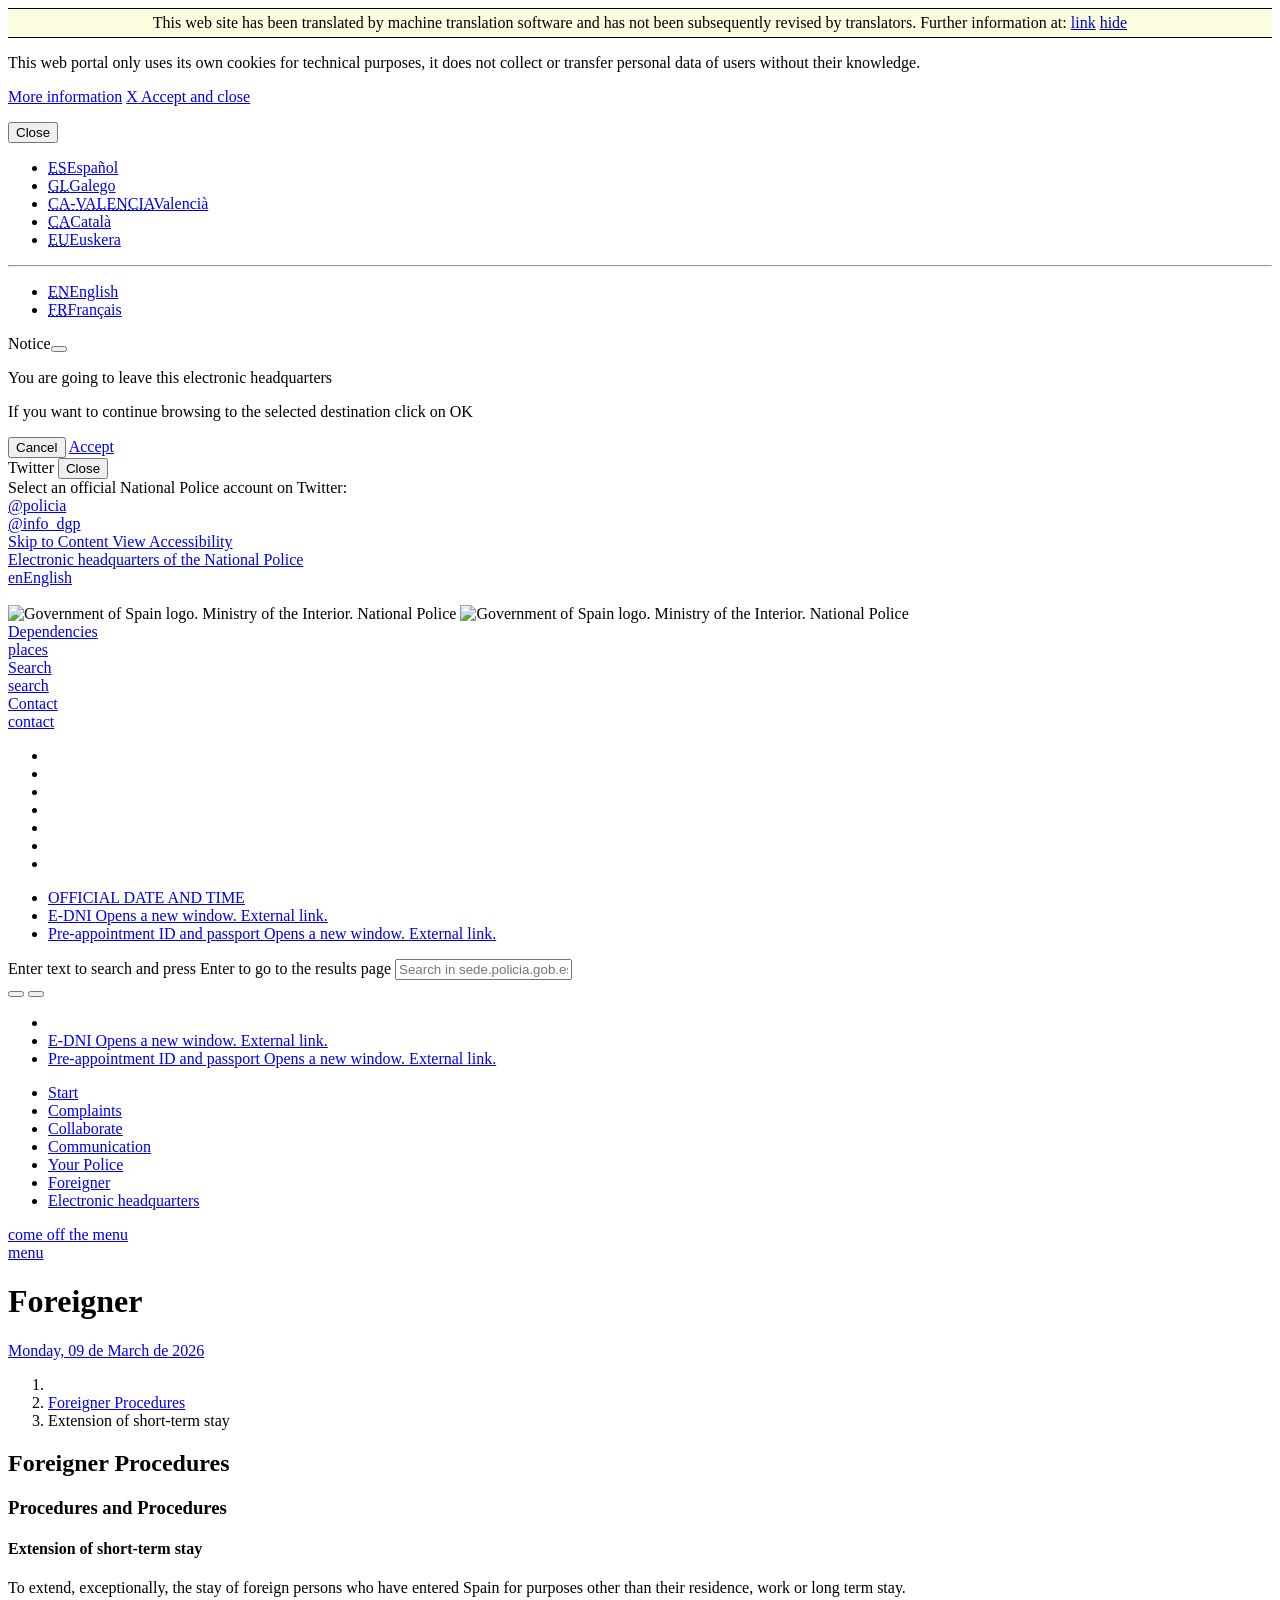
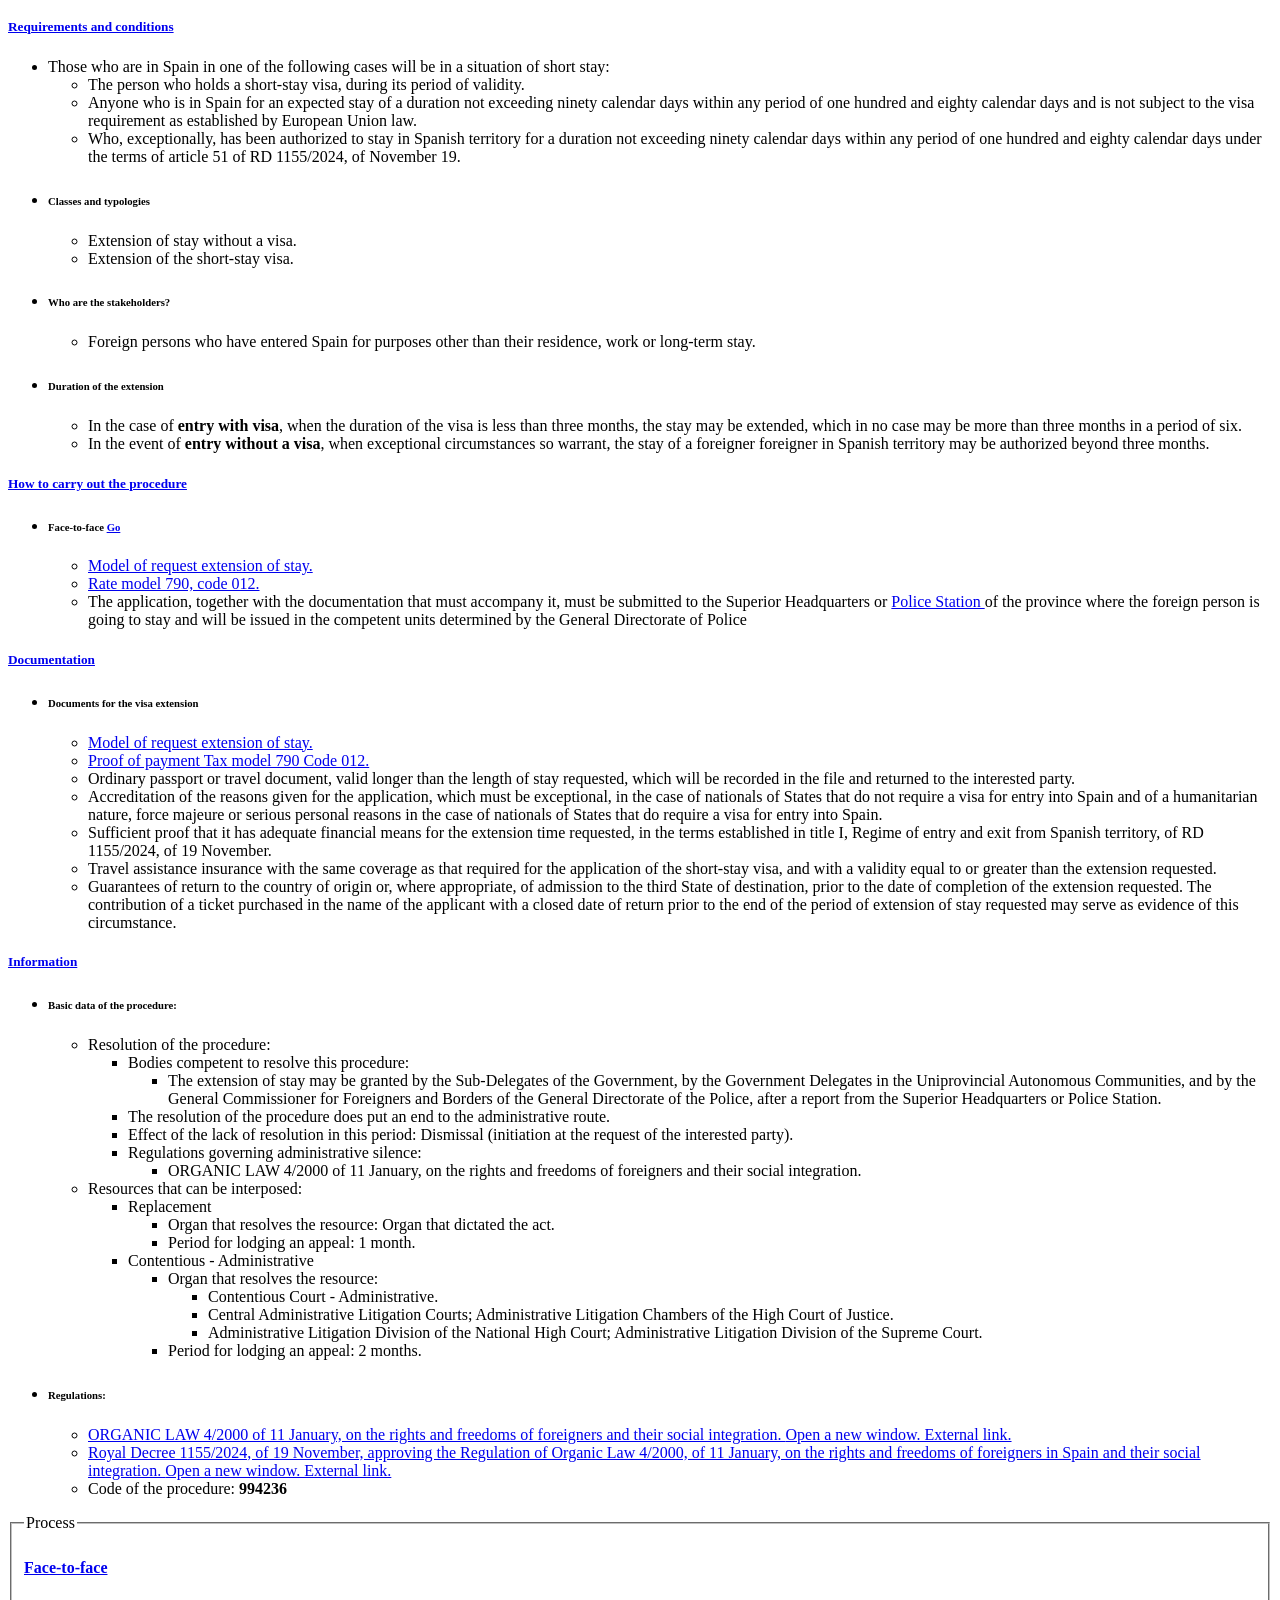
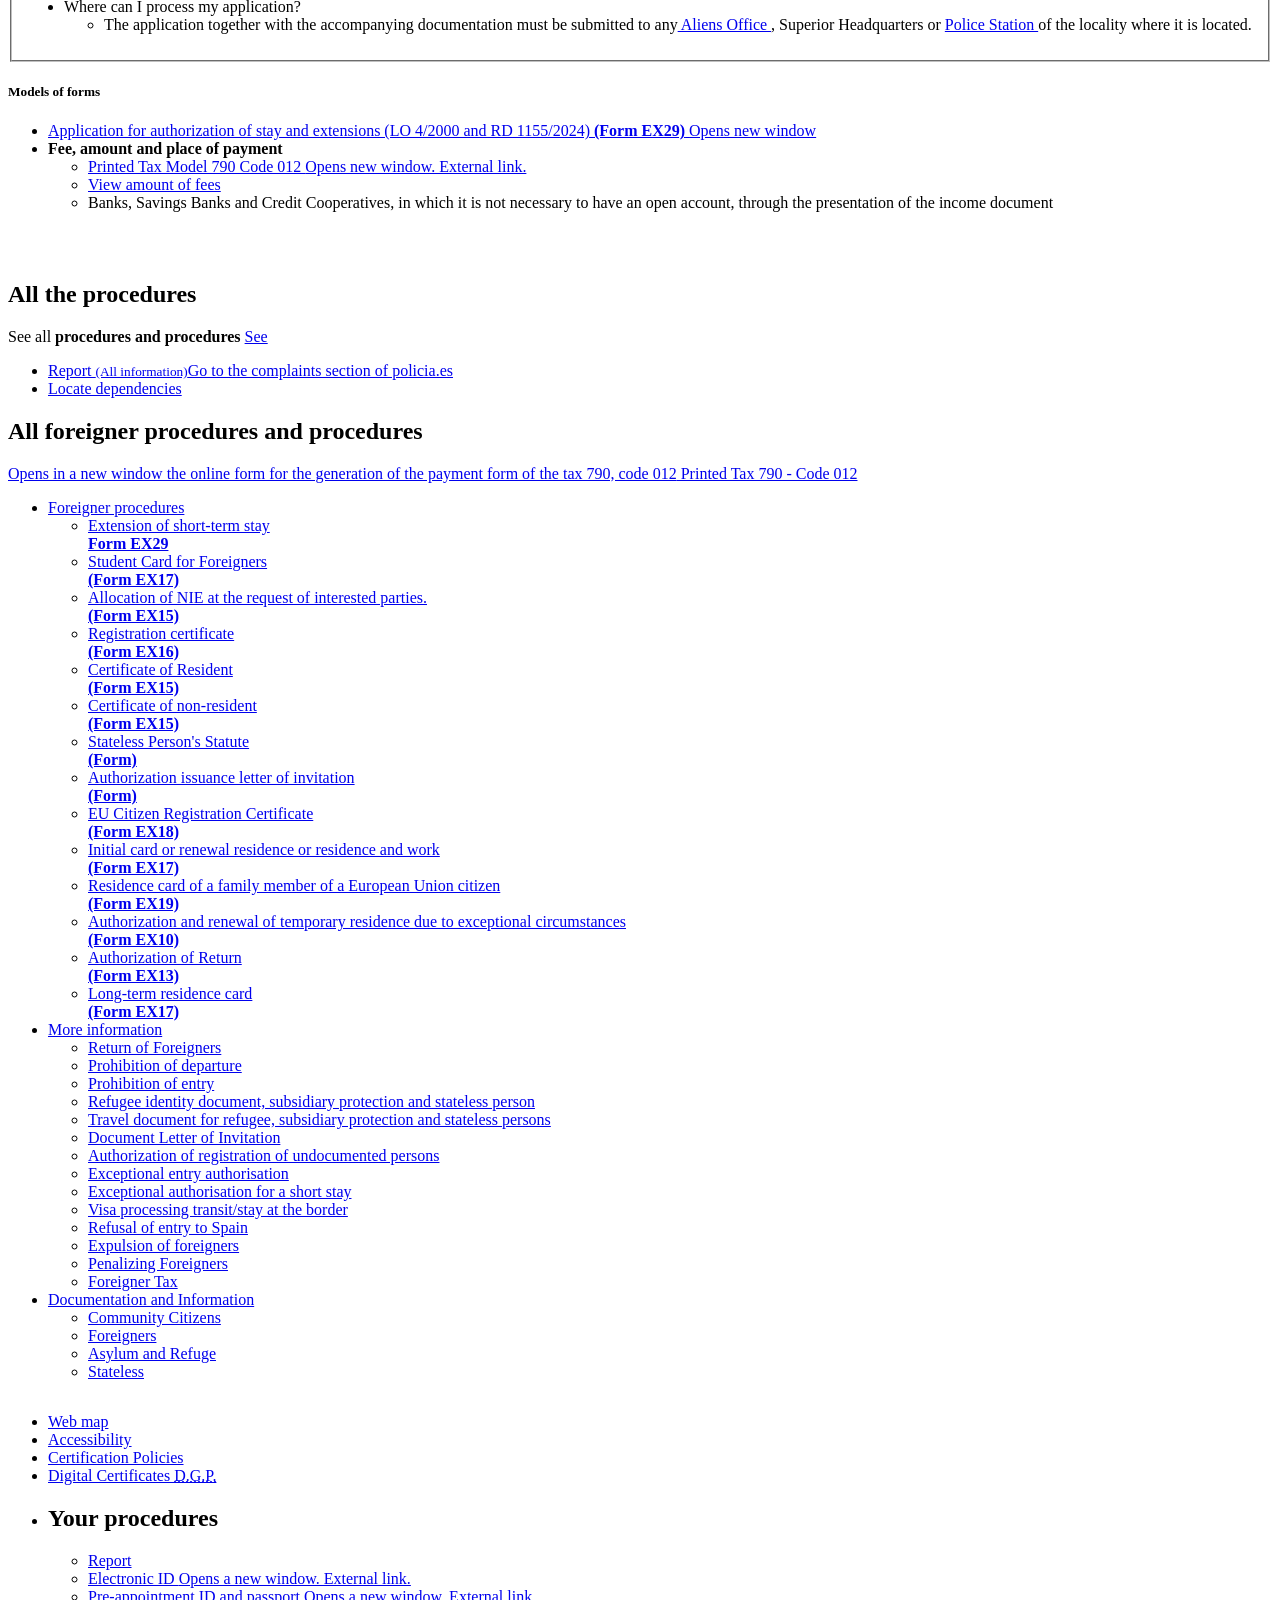
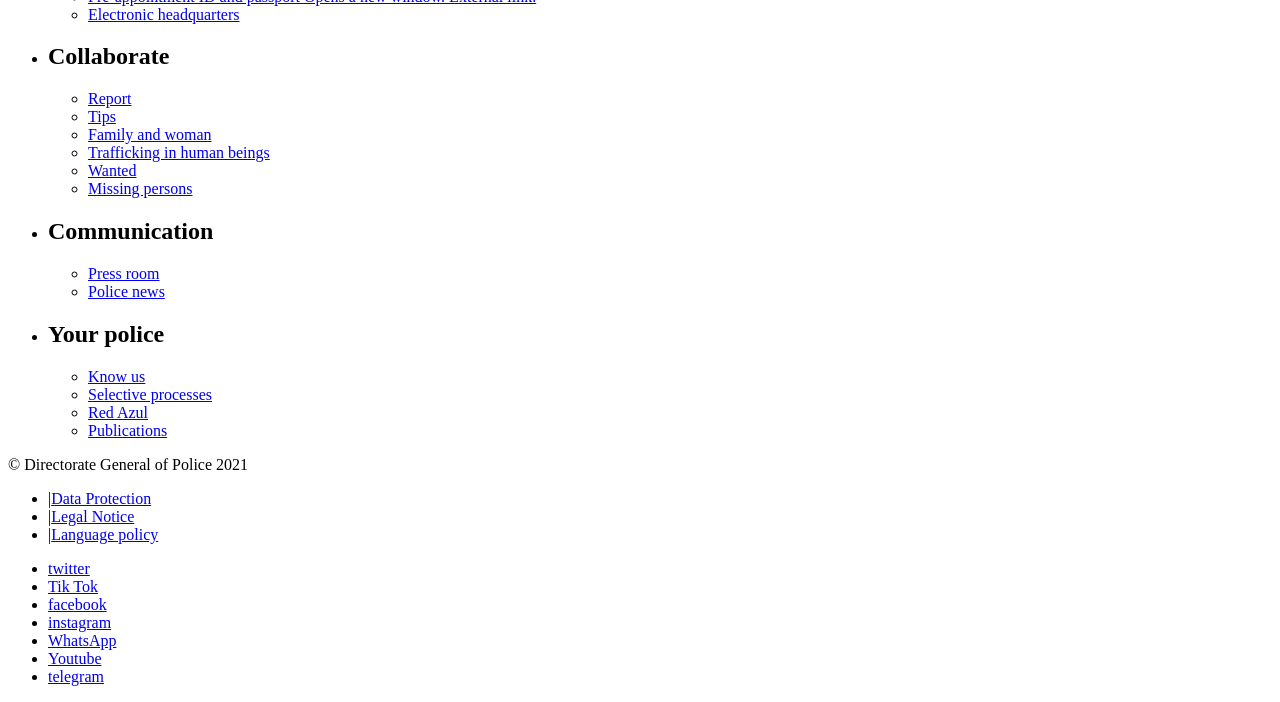
==== sede.html @ c1356175 "sede 101" ====
<html class="no-js" lang="en"><!-- InstanceBegin template="/Templates/plantillaphp.dwt" codeOutsideHTMLIsLocked="false" -->
    <head>
        <meta charset="utf-8">
        <meta http-equiv="x-ua-compatible" content="ie=edge">
		<meta name="Description" content="OFFICIAL WEBSITE OF THE GENERAL DIRECTORATE OF THE POLICE -SPAIN- SPAIN-">
		<meta name="Keywords" content="Police Page,Policia,Civil Guard, Security Corps,Forces and Security Corps">
        <meta name="viewport" content="width=device-width, initial-scale=1">
<!-- InstanceBeginEditable name="TITULOPAGINA" -->
<title>Foreigner - Extension of short-term stay - National Police Headquarters</title>
<!-- InstanceEndEditable -->
		<link rel="apple-touch-icon" sizes="180x180" href="../apple-touch-icon.png">
		<link rel="icon" type="image/png" sizes="32x32" href="../favicon-32x32.png">
		<link rel="icon" type="image/png" sizes="16x16" href="../favicon-16x16.png">
		<link rel="manifest" href="../site.webmanifest">
		<meta name="msapplication-TileColor" content="#da532c">
		<meta name="theme-color" content="#ffffff">		
      <script src="../js/all.min.js" data-auto-replace-svg="nest"></script>
		<link rel="stylesheet" href="../css/vendor/estilopolicia.css">
		<link rel="stylesheet" href="../css/vendor/bootstrap-grid.min.css"> 
        <link rel="stylesheet" href="../css/main.css">
<!-- InstanceBeginEditable name="CSS" -->
        
       <!-- InstanceEndEditable -->
    <script src="../js/vendor/modernizr.min.js"></script>
 

    </head>      
       <body><div id="trans_disclaimer" style="background-color: rgb(252, 253, 222); width: 100%; border-top-style: solid; border-top-width: 1px; border-top-color: rgb(0, 0, 0); border-bottom-style: solid; border-bottom-width: 1px; border-bottom-color: rgb(0, 0, 0); text-align: center; padding: 5px 0px;">This web site has been translated by machine translation software and has not been subsequently revised by translators. Further information at: <a target="_blank" title="e-Government Portal" aria-label="Go to e-Government Portal. Opens in new window" href="http://administracionelectronica.gob.es/PAe/platadisclaimerenglish">link</a> <a href="javascript:void(0);" title="Hide disclaimer" aria-label="Hide disclaimer" style="cursor:pointer;color: #00a;" onclick="this.parentNode.style.display = 'none';">hide</a></div>
               <!--[if lte IE 9]>
            <p class="browserupgrade">You are using an <strong>outdated</strong> browser. Please <a href="https://browsehappy.com/">upgrade your browser</a> to improve your experience and security.</p>
        <![endif]-->

        <!-- Add your site or application content here -->
				<!--ventana modal cookies-->
		<div class="modal fade" id="cookieModal" tabindex="-1" role="dialog" aria-label="Cookie Policy" aria-hidden="true">
		  <div class="modal-dialog" role="document">
			<div class="modal-content">
			  <div class="modal-body mb-3 mt-5">
				   <div class="container">
				  <div class="row justify-content-center">
					  <div class="col-lg-8">
						<p class="display-6">This web portal only uses its own cookies for technical purposes, it does not collect or transfer personal data of users without their knowledge.</p>
					  </div>
					  <div class="col-lg-4">
						<p class="display-6"><a href="politicaCookies.php" class="btn btn-secondary btn-sm mt-1">More information</a> <a href="#" id="aceptaCookies" class="btn btn-warning btn-sm text-dark mt-1"><span aria-hidden="true" focusable="none">X</span> Accept and close </a></p>
					  </div>
				  </div>
				  </div>
			  </div>
			</div>
		  </div>
		</div>
		        <!--ventana modal selector de idiomas-->

<div class="modal fade" id="lenguaje-modal" tabindex="-1" role="dialog" aria-label="language selection" aria-hidden="true">
          <div class="modal-dialog" role="document">
            <div class="modal-content text-white shadow-lg">
              <div class="modal-header"><button type="button" class="close" data-dismiss="modal" aria-label="Close"> <span class="mr-1 align-text-top">Close</span><i class="fas fa-times fa-2x" data-fa-transform="down-1" aria-hidden="true"></i> </button></div>
              <div class="modal-body">
			  <apertium-notrans>
                <ul class="rtl_func list-unstyled" aria-label="lenguas cooficiales">
					<li class="p-1"><a href="/portalCiudadano/_es/tramites_extranjeria_tramite_prorrogaestancia_cortaduracion.php" hreflang="es" xml:lang="es" lang="es" class="lenguajeLabel" title="Español"><abbr title="Español">ES</abbr>Español </a></li>
					<li class="p-1"><a href="/portalCiudadano/_gl/tramites_extranjeria_tramite_prorrogaestancia_cortaduracion.php" hreflang="gl" xml:lang="gl" lang="gl" class="lenguajeLabel" title="Galego"><abbr title="Galego">GL</abbr>Galego </a></li>
					<li class="p-1"><a href="/portalCiudadano/_ca-valencia/tramites_extranjeria_tramite_prorrogaestancia_cortaduracion.php" hreflang="ca-valencia" xml:lang="ca-valencia" lang="ca-valencia" class="lenguajeLabel" title="Valencià"><abbr title="Valencià">CA-VALENCIA</abbr>Valencià </a></li> 
					<li class="p-1"><a href="/portalCiudadano/_ca/tramites_extranjeria_tramite_prorrogaestancia_cortaduracion.php" hreflang="ca" xml:lang="ca" lang="ca" class="lenguajeLabel" title="Català"><abbr title="Catalan">CA</abbr>Català </a></li>
					<li class="p-1"><a href="/portalCiudadano/_eu/tramites_extranjeria_tramite_prorrogaestancia_cortaduracion.php" hreflang="eu" xml:lang="eu" lang="eu" class="lenguajeLabel" title="Euskera"><abbr title="Euskera">EU</abbr>Euskera </a></li>
							
                </ul>
				<hr class="border-top border-light">
				<ul class="list-unstyled idiomasExtranjeros" aria-label="lenguas extranjeras">
					<li class="p-1"><a href="/portalCiudadano/_en/tramites_extranjeria_tramite_prorrogaestancia_cortaduracion.php" hreflang="en" xml:lang="en" lang="en" class="lenguajeLabel" title="English"><abbr title="English">EN</abbr>English </a></li>
					<li class="p-1"><a href="/portalCiudadano/_fr/tramites_extranjeria_tramite_prorrogaestancia_cortaduracion.php" hreflang="fr" xml:lang="fr" lang="fr" class="lenguajeLabel" title="Français"><abbr title="Français">FR</abbr>Français </a></li>
				</ul>
              </apertium-notrans>
			  </div>
            </div>
          </div>
        </div>	
        <!-- fin ventana modal-->    
		<!-- ventana modal aviso navegar fuera de la sede--> 
<div class="modal fade" id="salirsede-modal" tabindex="-1" role="dialog" aria-label="Notice of external navigation from the electronic headquarters" aria-hidden="true">

		  <div class="modal-dialog" role="alert">
			<div class="modal-content">
			<div class="modal-header display-4">Notice<button type="button" class="close" data-dismiss="modal" aria-label="Close"> <i class="fas fa-times fa" data-fa-transform="down-1" aria-hidden="true"></i> </button></div>
			  <div class="modal-body mb-3 mt-1">
				  <div class="container">
				  <div class="row justify-content-center">
					  <div class="col-12">
						<p class="display-5 text-center">You are going to leave this electronic headquarters</p>
						<p class="display-6 text-center">If you want to continue browsing to the selected destination click on OK</p>
					  </div>
					 
				  </div>
				  </div>
			  </div>
			<div class="modal-footer"><button type="button" class="btn btn-outline-light rounded text-dark" data-dismiss="modal" aria-label="Close">Cancel</button> <a id="linkext" href="#" class="btn btn-outline-light rounded text-dark" target="_self" aria-label="Continue to the link" title="Continue to the link">Accept</a></div>
			</div>
			
		  </div>
		</div>
		<!-- fin ventana modal aviso navegar fuera de la sede--> 
	<!-- MODAL TWITTER-->

<div class="modal fade twitter-modal" id="twitter-modal" tabindex="-1" role="dialog" aria-label="Twitter account selection" aria-hidden="true">
	<div class="modal-dialog" role="document">
		<div class="modal-content text-secondary shadow-lg">
			<div class="modal-header display-4">Twitter <button type="button" class="close btn-link" data-dismiss="modal" aria-label="Close"> <span class="mr-1 align-text-top">Close </span><i class="fas fa-times fa-2x" data-fa-transform="down-1" aria-hidden="true"></i> </button></div>
			<div class="modal-body">
				<div class="row my-3">
					<div class="col-12"><span>Select an official National Police account on Twitter:</span></div>
				</div>
				<div class="row mt-3 d-flex justify-content-around">
					<div class="mt-2"><a href="https://twitter.com/policia" target="_blank" class="btn btn-primary border-white" data-toggle="tooltip" data-placement="bottom" title="New window. Go to the @policia account" data-dismiss="modal"> <i class="fab fa-x-twitter fa-3x"></i><div class="text-white d-flex">@policia</div></a></div>
					<div class="mt-2"><a href="https://twitter.com/info_dgp" target="_blank" class="btn btn-primary border-white" data-toggle="tooltip" data-placement="bottom" title="New window. Go to the @info_dgp account" data-dismiss="modal"> <i class="fab fa-x-twitter fa-3x" focusable="false"></i><div class="text-white d-flex">@info_dgp</div></a></div>
				</div>				
	  		</div>
		</div>
	</div>
</div>	<div id="outer-wrap">
<div id="inner-wrap">
<!-- InstanceBeginEditable name="ALERTAS" --> 

<!-- InstanceEndEditable --><!-- InstanceBeginEditable name="CABECERA" -->
<header id="top" role="banner">
   	<div class="bg-white text-center"><a href="#main" class="sr-only sr-only-focusable bg-white"> Skip to Content <i class="far fa-arrow-alt-circle-down" focusable="false"></i> </a> <a href="accesibilidad.php" class="sr-only sr-only-focusable bg-white"> View Accessibility <i class="far fa-arrow-alt-circle-right" focusable="false"></i> </a></div>

<div class="container-fluid bg-info px-sm-0">
<div class="block bg-info p-0 px-sm-4">
	<div class="row d-flex justify-content-between">
		<div class="col-7 col-sm-6 pr-0"><a href="index.php" class="text-white text-nowrap text-header">Electronic headquarters of the National Police</a></div>
		<div class="col-5 col-md-6 pl-0 pr-1 px-md-0">
		<div class="d-flex flex-nowrap justify-content-end">
		<apertium-notrans>
			<div class="order-12 order-md-1 ml-2 ml-md-0 mr-0 mr-md-2" id="id-lenguaje">
				<a href="#" class="text-white" data-toggle="modal" data-target="#lenguaje-modal"><span class="selected-lenguaje">en</span>English</a>
			</div>
		</apertium-notrans>
			<div class="order-1 order-md-12"><img src="../img/_logo_placa_pq.jpg" class="logopqHeader img-fluid d-none d-md-block float-right" alt=""> <img src="../img/_logo_placa_pqMovil_sinTexto.png" class="logopqHeader img-fluid d-block d-md-none float-right" alt=""></div>
		</div>
		</div>
	</div>
</div>	
</div>


<div id="topBlock" class="block">
	<div class="row no-gutters d-flex justify-content-between">
	<div class="col-7 col-sm-5 col-lg-4 align-self-center align-self-sm-start bg-transparent text-white"><img id="img-block-title" class="d-none d-md-block" alt="Government of Spain logo. Ministry of the Interior. National Police" src="../img/_logo.png" title="logo" media-simple="true"> <img class="d-block d-md-none logoMovil" alt="Government of Spain logo. Ministry of the Interior. National Police" src="../img/_logo_movil.png" title="logo" media-simple="true"></div>
	<div class="col-5 col-sm-7 col-lg-8">
		<div class="d-flex justify-content-end">
		<div id="localizadorHead" class="pr-lg-5 mt-md-2">
		<div class="float-left"><a id="dependenciasCabecera" href="dependencias_localizador.php" class="btn btn-info btn-sm d-flex float-left border-right px-2" data-toggle="tooltip" title="dependency locator" aria-label="dependency locator"><div class="d-block text-center"><i class="fas fa-map-marked-alt fa-xs" focusable="false"></i><span class="ocultaMovil pt-1 ml-2 display-8 text-uppercase">Dependencies</span><div class="ocultaPantalla"><span class="d-block"> <span class="display-8 d-block">places</span> </span></div>
		</div></a> <a id="searchAll" href="#" class="btn btn-info btn-sm d-flex float-left border-right" aria-expanded="false" data-toggle="tooltip" title="Search in sede.policia.gob.es" aria-label="Click to search in sede.policia.gob.es"><div class="d-block text-center"><i class="fas fa-search fa-xs" focusable="false"></i><span class="ocultaMovil pt-1 ml-2 display-8 text-uppercase">Search</span><div class="ocultaPantalla"><span class="d-block"> <span class="display-8 d-block">search</span> </span></div>
		</div></a> <a id="ContactarCabecera" href="https://www.policia.es/_es/colabora_informar.php" class="btn btn-danger btn-sm d-flex" data-toggle="tooltip" title="Contact and inform your police" aria-label="Contact and inform your police"><div class="d-block text-center"><i class="far fa-comment-alt fa-xs" focusable="false"></i><span class="ocultaMovil pt-1 ml-2 display-8 text-uppercase">Contact</span><div class="ocultaPantalla"><span class="d-block"> <span class="display-8 d-block">contact</span> </span></div>
		</div></a></div>
		</div>
		<div id="socialHeaderaa" class="d-none d-lg-block">
			<ul class="nav" aria-label="Social networks">
								<li class="nav-item"><a href="#" class="display-5 ico_tw1" data-toggle="modal" data-target="#twitter-modal" data-placement="bottom" title="Tap to select Twitter account"> <i class="socialHeader socialHeaderCabecera fab fa-x-twitter" data-fa-transform="shrink-4" data-fa-mask="fas fa-circle" focusable="false"></i> </a></li>
								<li class="nav-item"><a href="https://www.tiktok.com/@policia" class="display-5" aria-label="Go to tik tok in new window" data-toggle="tooltip" data-placement="bottom" target="_blank" title="New window. Go to tik tok"> <i class="socialHeader socialHeaderCabecera fab fa-tiktok" data-fa-transform="shrink-4" data-fa-mask="fas fa-circle" focusable="false"></i> </a></li>
								<li class="nav-item"><a href="https://www.facebook.com/PoliciaNacional/" target="_blank" class="display-5" aria-label="Go to facebook in a new window" data-toggle="tooltip" data-placement="bottom" title="New window. Go to facebook"> <i class="socialHeader socialHeaderCabecera fab fa-facebook-f" data-fa-transform="shrink-3.5 down-1.6 right-1.25" data-fa-mask="fas fa-circle" focusable="false"></i> </a></li>
								<li class="nav-item"><a href="https://www.instagram.com/policianacional/?hl=es" class="display-5" aria-label="Go to instagram in new window" data-toggle="tooltip" data-placement="bottom" target="_blank" title="New window. Go to instagram"> <i class="socialHeader socialHeaderCabecera fab fa-instagram" data-fa-transform="shrink-4" data-fa-mask="fas fa-circle" focusable="false"></i> </a></li>
								
								<li class="nav-item"><a href="https://whatsapp.com/channel/0029VaDOvrN0wak2DtJeIe3C" class="display-5" aria-label="Go to whatsapp channel in new window" data-toggle="tooltip" data-placement="bottom" target="_blank" title="New window. Go to whatsapp channel"> <i class="socialHeader socialHeaderCabecera fab fa-whatsapp" data-fa-transform="shrink-4" data-fa-mask="fas fa-circle" focusable="false"></i> </a></li>
								<li class="nav-item"><a href="https://www.youtube.com/user/Policia" class="display-5" aria-label="Go to youtube in new window" data-toggle="tooltip" data-placement="bottom" target="_blank" title="New window. Go to youtube"> <i class="socialHeader socialHeaderCabecera fab fa-youtube" data-fa-transform="shrink-4" data-fa-mask="fas fa-circle" focusable="false"></i> </a></li>
								<li class="nav-item"><a href="https://telegram.im/@policianacional" class="display-5" aria-label="Go to telegram in a new window" data-toggle="tooltip" data-placement="bottom" target="_blank" title="New window. Go to telegram"> <i class="fab fa-telegram socialHeader" focusable="false"></i> </a></li>
								
							</ul>
</div>
			
	</div>
	<div class="text-right float-right text-uppercase display-8 d-none d-sm-block mt-3">
<ul class="nav">
				<li class="nav-item"><a href="calendario_fecha_y_hora_oficial.php" class="text-light mx-1" title="Check the official date and time of the electronic headquarters." target="_self" aria-label="Check the official date and time of the electronic headquarters">OFFICIAL DATE AND TIME<span class="fas fa-clock" focusable="false"></span></a></li>
				<li class="nav-item"><a href="https://www.dnielectronico.es/PortalDNIe/" class="text-light px-1 border-left" title="Open a new window. External link." target="_blank" id="iaDniE">E-DNI <i class="fas fa-external-link-alt"></i><span class="sr-only">Opens a new window. External link.</span></a></li>
				<li class="nav-item"><a href="https://www.citapreviadnie.es" class="text-light px-1 border-left" title="Open a new window. External link." target="_blank">Pre-appointment ID and passport <i class="fas fa-external-link-alt"></i><span class="sr-only">Opens a new window. External link.</span></a></li>
		</ul>
	</div>
			
			
			
			
	</div>
	</div>	
	</div>
    <div id="searchbar" focusable="false">
      <form role="search" class="form-wrapper" method="post" action="busqueda_gral.php" id="id-form-wapper">
        <div class="input-wrapper"><label for="txtbusqueda" class="hideAccesible bg-dark text-white">Enter text to search and press Enter to go to the results page</label> <input type="text" name="txtbusqueda" id="txtbusqueda" placeholder="Search in sede.policia.gob.es" title="Enter text to search and press Enter to go to the results page"><div id="botones" class="pr-3"><button type="submit" id="buttonSearchAllXX" class="btn btn-lg btn-dark bg-white text-dark px-2 px-md-4" aria-label="press to search" aria-expanded="false" data-toggle="tooltip" title="press to search"><i class="fas fa-search fa-lg" focusable="false"></i></button> <button type="button" id="buttonCloseSearchAllXX" class="btn btn-lg btn-dark bg-white text-dark px-2 px-md-4 border-left" aria-label="close" aria-expanded="false" data-toggle="tooltip" title="Close Finder"><i class="fas fa-times fa-2x"></i></button></div>	
        </div>
      </form>
    </div>
<div class="block d-sm-none pt-2">

		<div class="text-right text-uppercase display-8 d-flex justify-content-end flex-wrap">
<ul class="nav">
				<li class="nav-item"><a href="calendario_fecha_y_hora_oficial.php" class="text-light mx-1" title="Check the official date and time of the electronic headquarters." target="_self" aria-label="Check the official date and time of the electronic headquarters"><span class="fas fa-clock" focusable="false"></span></a></li>
				<li class="nav-item"><a href="https://www.dnielectronico.es/PortalDNIe/" class="text-light px-1 border-left" title="Open a new window. External link." target="_blank">E-DNI <i class="fas fa-external-link-alt"></i><span class="sr-only">Opens a new window. External link.</span></a></li>
				<li class="nav-item"><a href="https://www.citapreviadnie.es" class="text-light px-1 border-left" title="Open a new window. External link." target="_blank">Pre-appointment ID and passport <i class="fas fa-external-link-alt"></i><span class="sr-only">Opens a new window. External link.</span></a></li>
		</ul>
		</div>
	</div>
     </header>
   <nav id="nav" role="navigation">
        <div class="block">
<ul class="navbar-nav" id="MenuNavPrincipal">
<li class="nav-item"><a class="nav-link pl-0" href="https://www.policia.es/_es/index.php">Start</a></li>
<li class="nav-item"><a class="nav-link pl-0" href="https://www.policia.es/_es/denuncias.php">Complaints</a></li>
<li class="nav-item"><a class="nav-link" href="https://www.policia.es/_es/colabora_portada.php">Collaborate</a></li>
<li class="nav-item"><a class="nav-link" href="https://www.policia.es/_es/comunicacion_portada.php">Communication</a></li>
<li class="nav-item"><a class="nav-link" href="https://www.policia.es/_es/tupolicia_portada.php">Your Police</a></li>
<li class="nav-item"><a class="nav-link" href="https://www.policia.es/_es/extranjeria_portada.php">Foreigner</a></li>
<li class="nav-item is-active"><a class="nav-link pr-0" href="index.php">Electronic headquarters</a></li>
		</ul><a class="close-btn text-white" id="nav-close-btn" href="#top">come off the menu</a></div>
    </nav>
     <div id="sectionSubmenu"> 
    <div id="submenuTopoGrande" class="container-fluid">
  <div class="row justify-content-md-between">
    <div class="col col-12 col-lg-3 order-lg-first"><a class="nav-btn text-white float-right mr-4" id="nav-open-btn" aria-label="Open General Menu" href="#nav" role="button" aria-pressed="true"><div class="d-block text-center"><i class="fas fa-bars" focusable="false"></i> <span class="d-block"> <span class="display-8 d-block">menu</span> </span></div></a><!-- InstanceEndEditable --><!-- InstanceBeginEditable name="IR_ANTERIOR" --> <a href="tramites_extranjeria.php" id="botonAtrasPQ" class="float-left text-light position-absolute mt-2 ml-4 muestraMovil35" aria-label="Go to previous page" data-toggle="tooltip" title="Go to previous page"> <i class="fas fa-long-arrow-alt-left fa-lg" focusable="false"></i> </a> <!-- InstanceEndEditable --><h1 class="text-white text-center display-5 mt-2 pt-lg-0 mt-lg-0 ml-sm-0"><!-- InstanceBeginEditable name="H1" -->Foreigner<!-- InstanceEndEditable --></h1>
    </div>
  </div>
  </div>
    
    </div>
    <!-- InstanceBeginEditable name="mainContenido" --><div id="main" role="main"><!-- InstanceEndEditable -->  
  <!-- InstanceBeginEditable name="BREADCRUMB" -->
<div class="container-fluid" id="calendarioFechaHora">
	<div class="container maxWidth1200 px-0 py-1">
        <div class="d-flex flex-row-reverse bd-highlight text-right display-6"><a href="calendario_fecha_y_hora_oficial.php" class="text-white" title="View the official date and time of the electronic office" aria-label="View the official date and time of the electronic office">Monday, 09 de March de 2026</a></div>
	</div>
</div>
<section class="migas">
    <nav class="container breadcrumb d-none d-sm-block" aria-label="Breadcrumb">
        <ol class="p-0 m-0">
            <li class="breadcrumb-item home"><a href="index.php" aria-label="Go to the homepage"><i class="fa fa-home" focusable="false"></i></a></li>
            <li class="breadcrumb-item"><a href="tramites_extranjeria.php" aria-label="Go to the homepage">Foreigner Procedures</a></li>
            <li class="breadcrumb-item active">Extension of short-term stay</li>
        </ol>
    </nav>
</section>

<!-- InstanceEndEditable -->
  <!-- InstanceBeginEditable name="FUENTE" -->
<!-- InstanceEndEditable -->
  <!-- InstanceBeginEditable name="CUERPO" -->
   
<div class="container-fluid py-4 maxWidth1400">
    <div class="row pb-5">
        <div class="col-lg-9">
            <div class="row">
                <div class="col-12">
                    <h2 class="title text-center display-4 text-uppercase">Foreigner Procedures</h2>
                    <h3 class="title text-center display-2 text-uppercase">Procedures and Procedures</h3>
                </div>
            </div>
            <h4 class="tituloH my-3">Extension of short-term stay</h4>
            <p>To extend, exceptionally, the stay of foreign persons who have entered Spain for purposes other than their residence, work or long term stay.</p>
           
            <div class="accordion" id="accordionListar">
                <div class="border-bottom py-3" id="headingRequisitos">
                    <h5><a href="#" id="headingRequisitosEnlace" class="text-left p-0 collapsed" data-toggle="collapse" data-target="#collapseRequisitos" aria-expanded="false" aria-controls="collapseRequisitos"><i class="foo fas fa-plus-square text-danger fa-sm" focusable="false" aria-hidden="true"></i>Requirements and conditions</a></h5>
                    <ul id="collapseRequisitos" class="list-group list-group-flush ml-4 collapse" data-parent="#accordionListar" aria-labelledby="headingRequisitosEnlace">
                         
                        <li class="list-group my-3">Those who are in Spain in one of the following cases will be in a situation of short stay:<ul class="list-group my-3">
                            <li class="sublista">The person who holds a short-stay visa, during its period of validity.</li>
							<li class="sublista">Anyone who is in Spain for an expected stay of a duration not exceeding ninety calendar days within any period of one hundred and eighty calendar days and is not subject to the visa requirement as established by European Union law.</li>
							<li class="sublista">Who, exceptionally, has been authorized to stay in Spanish territory for a duration not exceeding ninety calendar days within any period of one hundred and eighty calendar days under the terms of article 51 of RD 1155/2024, of November 19.</li>
                          </ul>
                        </li>
                        <li class="list-group-item"><h6>Classes and typologies</h6>
                           <ul class="list-group my-3">
                        
                             <li class="sublista">Extension of stay without a visa.</li>
                             <li class="sublista">Extension of the short-stay visa.</li>
                       
                          </ul> 
                        </li>      
                        
                        
                        
                        <li class="list-group-item"><h6>Who are the stakeholders?</h6>
                            <ul class="list-group my-3">
                                <li class="sublista">Foreign persons who have entered Spain for purposes other than their residence, work or long-term stay.</li>
                            </ul>
                        </li>
                        <li class="list-group-item"><h6>Duration of the extension</h6>
                            <ul class="list-group my-3">
                                <li class="sublista">In the case of <strong>entry with visa</strong>, when the duration of the visa is less than three months, the stay may be extended, which in no case may be more than three months in a period of six.</li>
                                <li class="sublista">In the event of <strong>entry without a visa</strong>, when exceptional circumstances so warrant, the stay of a foreigner foreigner in Spanish territory may be authorized beyond three months.</li>
                            </ul>
                        </li>
                        
                     
                    </ul>   
                </div>   
    
	            <div class="border-bottom py-3" id="headingTramites">
                    <h5><a href="#" id="headingTramitesEnlace" class="text-left p-0 collapsed" data-toggle="collapse" data-target="#collapseTramites" aria-expanded="false" aria-controls="collapseTramites"><i class="foo fas fa-plus-square text-danger fa-sm" focusable="false" aria-hidden="true"></i>How to carry out the procedure</a></h5>
                    <ul id="collapseTramites" class="list-group ml-4 collapse" data-parent="#accordionListar" aria-labelledby="headingTramitesEnlace">
                        <li class="list-unstyled"><h6 class="display-5">Face-to-face <a class="btn btn-sm btn-danger" href="#accordion">Go</a></h6>
                            <ul class="list-group list-group-flush my-3">
                                <li class="list-group-item"><a href="#modelosFormularios">Model of request extension of stay.</a></li>
                                <li class="list-group-item"><a href="#modelosFormularios">Rate model 790, code 012.</a></li>
                                <li class="list-group-item">The application, together with the documentation that must accompany it, must be submitted to the Superior Headquarters or <a href="dependencias_localizador.php">Police Station </a> of the province where the foreign person is going to stay and will be issued in the competent units determined by the General Directorate of Police</li>
                           </ul>
                       </li>
                  </ul>
              </div>
              <div class="border-bottom py-3" id="headingDocumentacion">
                    <h5><a href="#" id="headingDocumentacionEnlace" class="text-left p-0 collapsed" data-toggle="collapse" data-target="#collapseDocumentacion" aria-expanded="false" aria-controls="collapseDocumentacion"><i class="foo fas fa-plus-square text-danger fa-sm" focusable="false" aria-hidden="true"></i>Documentation</a></h5>
                    <ul id="collapseDocumentacion" class="list-group ml-4 collapse" data-parent="#accordionListar" aria-labelledby="headingDocumentacionEnlace">
                        <li class="list-unstyled"><h6>Documents for the visa extension</h6>
                            <ul class="list-group list-group-flush my-3">
                                <li class="list-group-item"><a href="#modelosFormularios">Model of request extension of stay.</a></li>
                                <li class="list-group-item"><a href="#modelosFormularios">Proof of payment Tax model 790 Code 012.</a></li>
                                <li class="list-group-item">Ordinary passport or travel document, valid longer than the length of stay requested, which will be recorded in the file and returned to the interested party.</li>
                                <li class="list-group-item">Accreditation of the reasons given for the application, which must be exceptional, in the case of nationals of States that do not require a visa for entry into Spain and of a humanitarian nature, force majeure or serious personal reasons in the case of nationals of States that do require a visa for entry into Spain.</li>
                                <li class="list-group-item">Sufficient proof that it has adequate financial means for the extension time requested, in the terms established in title I, Regime of entry and exit from Spanish territory, of RD 1155/2024, of 19 November.</li>
                                <li class="list-group-item">Travel assistance insurance with the same coverage as that required for the application of the short-stay visa, and with a validity equal to or greater than the extension requested.</li>
                                <li class="list-group-item">Guarantees of return to the country of origin or, where appropriate, of admission to the third State of destination, prior to the date of completion of the extension requested. The contribution of a ticket purchased in the name of the applicant with a closed date of return prior to the end of the period of extension of stay requested may serve as evidence of this circumstance.</li>
                            </ul>
                        </li>
                  </ul>
            </div>
                <div class="border-bottom py-3" id="headingInfo">
                    <h5><a href="#" id="headingInfoEnlace" class="text-left p-0 collapsed" data-toggle="collapse" data-target="#collapseInfo" aria-expanded="false" aria-controls="collapseInfo"><i class="foo fas fa-plus-square text-danger fa-sm" focusable="false" aria-hidden="true"></i>Information</a></h5>
                    <ul id="collapseInfo" class="list-group ml-4 collapse" data-parent="#accordionListar" aria-labelledby="headingInfoEnlace">
                        <li class="list-unstyled"><h6><strong>Basic data of the procedure:</strong></h6>
                            <ul class="list-group list-group-flush my-3">
                               
                                <li class="list-group-item">Resolution of the procedure:<ul class="list-group my-3">
                                        <li class="sublista">Bodies competent to resolve this procedure:<ul class="list-group my-3">
                                                <li class="sublista">The extension of stay may be granted by the Sub-Delegates of the Government, by the Government Delegates in the Uniprovincial Autonomous Communities, and by the General Commissioner for Foreigners and Borders of the General Directorate of the Police, after a report from the Superior Headquarters or Police Station.</li>
                                            </ul>
                                        </li>
                                        <li class="sublista">The resolution of the procedure does put an end to the administrative route.</li>
                                        <li class="sublista">Effect of the lack of resolution in this period: Dismissal (initiation at the request of the interested party).</li>
                                        <li class="sublista">Regulations governing administrative silence:<ul class="list-group my-3">
                                                <li class="sublista">ORGANIC LAW 4/2000 of 11 January, on the rights and freedoms of foreigners and their social integration.</li>
                                            </ul>
                                        </li>
                                    </ul>
                                </li>
                                <li class="list-group-item">Resources that can be interposed:<ul class="list-group my-3">
                                        <li class="sublista">Replacement<ul class="list-group my-3">
                                                <li class="sublista">Organ that resolves the resource: Organ that dictated the act.</li>
                                                <li class="sublista">Period for lodging an appeal: 1 month.</li>
                                            </ul>
                                        </li>
                                        <li class="sublista">Contentious - Administrative<ul class="list-group my-3">
                                                <li class="sublista">Organ that resolves the resource:<ul class="list-group my-3">
                                                        <li class="sublista">Contentious Court - Administrative.</li>
                                                        <li class="sublista">Central Administrative Litigation Courts; Administrative Litigation Chambers of the High Court of Justice.</li>
                                                        <li class="sublista">Administrative Litigation Division of the National High Court; Administrative Litigation Division of the Supreme Court.</li>
                                                    </ul>
                                                </li>
                                                <li class="sublista">Period for lodging an appeal: 2 months.</li>
                                            </ul>
                                        </li>
                                    </ul>
                                </li>
                            </ul>
                        </li>
                        <li class="list-unstyled"><h6><strong>Regulations:</strong></h6>
                            <ul class="list-group list-group-flush my-3">
                                <li class="list-group-item"><a href="https://www.boe.es/eli/es/lo/2000/01/11/4" title="ORGANIC LAW 4/2000 of 11 January, on the rights and freedoms of foreigners and their social integration. Open a new window (external link)." target="_blank">ORGANIC LAW 4/2000 of 11 January, on the rights and freedoms of foreigners and their social integration. <i class="fas fa-external-link-alt fa-xs"></i><span class="sr-only">Open a new window. External link.</span></a></li>
                                <li class="list-group-item"><a href="https://www.boe.es/buscar/doc.php?id=BOE-A-2024-24099" title="Open a new window (external link)." target="_blank">Royal Decree 1155/2024, of 19 November, approving the Regulation of Organic Law 4/2000, of 11 January, on the rights and freedoms of foreigners in Spain and their social integration. <i class="fas fa-external-link-alt fa-xs"></i><span class="sr-only">Open a new window. External link.</span></a></li>
                                <li class="list-group-item">Code of the procedure: <strong>994236</strong></li>
                            </ul>    
                        </li>
                    </ul>   
                </div>
            </div>  
            <section class="acordeon" id="accordion">
                <fieldset class="mt-4">
                    <legend class="title pl-5 display-1">Process</legend>
                    <div class="headingTramiteAcordeon" id="headingtramite1">
                        <h4 class="m-0"><a href="#" id="headingtramite1Enlace" class="text-white text-left bg-success collapsed btn btn-lg btn-block" data-toggle="collapse" data-target="#collapsetramite1" aria-expanded="false" aria-controls="collapsetramite1" aria-label="Process in person"><span class="mr-2"><i class="fooCheck far fa-dot-circle fa-sm" focusable="false" aria-hidden="true"></i></span><span class="display-10 display-condensed">Face-to-face</span></a></h4>
                        <div id="collapsetramite1" class="bg-white border border-light p-4 m-0 collapse show" data-parent="#accordion" aria-labelledby="headingtramite1Enlace">
                            <div>
                                <ul class="list-group my-3">
                                    <li class="list-group-item px-0 border-0">Where can I process my application?<ul class="list-group my-3">
                                             <li class="sublista">The application together with the accompanying documentation must be submitted to any<a href="https://www.mptfp.gob.es/portal/delegaciones_gobierno/extranjeria/extranjeria_ddgg.html" title="Open a new window (external link)" target="_blank"> Aliens Office <i class="fas fa-external-link-alt fa-xs"></i><span class="sr-only"></span></a>, Superior Headquarters or <a href="dependencias_localizador.php" "="">Police Station </a> of the locality where it is located.</li>
                                        </ul>
                                    </li>
                                </ul>
                            </div>
                        </div>
                    </div>
                </fieldset>
            </section>
            <div class="card id=" modelosFormularios"="">
                <h5 class="card-header display-2 bg-light">Models of forms</h5>
                <div class="card-body">				
                    <ul class="list-group my-3 list-group-flush">
                        <li class="list-group-item"><a href="https://www.inclusion.gob.es/documents/d/migraciones/ex29-formulario-solicitud-de-prorroga-de-estancia-de-corta-duracion" target="_blank" title="Open a new window (external link)">Application for authorization of stay and extensions (LO 4/2000 and RD 1155/2024) <strong>(Form EX29)</strong> <i class="fas fa-external-link-alt fa-xs" focusable="false"></i><span class="sr-only">Opens new window</span></a></li>	
                        <li class="list-group-item"><strong>Fee, amount and place of payment</strong><ul class="list-group">
                                <li class="list-group-item"><a href="https://sede.policia.gob.es/Tasa790_012/" title="Printed Tax Model 790 Code 012. Open a new window (external link)." target="_blank">Printed Tax Model 790 Code 012 <i class="fas fa-external-link-alt fa-xs"></i><span class="sr-only">Opens new window. External link.</span></a></li>
                                <li class="list-group-item"><a href="tramites_extranjeria_tasas.php" title="View amount of fees">View amount of fees<i class="fas fa-arrow-alt-circle-right fa-xs" focusable="false"></i></a></li>
                                <li class="list-group-item">Banks, Savings Banks and Credit Cooperatives, in which it is not necessary to have an open account, through the presentation of the income document</li>
                            </ul>
                        </li>
                    </ul>
                </div>
            </div>
        </div>
        <div class="col-lg-3 pt-4 px-0 px-lg-2"><div class="card box-shadow pb-1 mt-3">
	<div class="card-header bg-light px-3 py-0">
		<div class="row">
			<div class="col-2 pl-3 pt-4 pr-5 bg-dark text-light" style="max-width:2rem"><i focusable="false" data-fa-i2svg=""><svg class="svg-inline--fa fa-globe fa-w-16 fa-2x" focusable="false" aria-hidden="true" data-prefix="fas" data-icon="globe" role="img" xmlns="http://www.w3.org/2000/svg" viewBox="0 0 496 512" data-fa-i2svg="" /></i></div>
			<div class="col py-4">
				<h2 class="card-title display-5">All the procedures</h2>
			</div>
		</div>
	</div>
	<div class="p-3"><span aria-hidden="true">See all <strong>procedures and procedures</strong></span> <a href="index.php" class="btn btn-sm btn-danger" title="See all the information of services and procedures of the electronic headquarters" aria-label="See all the information of services and procedures of the electronic headquarters">See</a></div>
	<ul class="list-group list-group-flush my-3">
		<li class="list-group-item border-0"><a class="btn btn-danger rounded w-100" href="https://www.policia.es/_es/denuncias.php" title="Go to the complaints section of policia.es"> <i class="fa fa-arrow-circle-right" focusable="false"></i>Report <small>(All information)</small><span class="sr-only">Go to the complaints section of policia.es</span> </a></li>
		<li class="list-group-item border-0"><a class="btn btn-success bg-gradient rounded w-100" href="dependencias_localizador.php"> <i class="fa fa-map-marked-alt" focusable="false"></i>Locate dependencies</a></li>
	</ul>
</div>

<div class="card box-shadow pb-0 mt-3">
    <div class="card-header bg-light px-3 py-0">
		<div class="row">
			<div class="col-2 pl-3 pt-4 pr-5 bg-dark text-light" style="max-width:2rem"><i class="fas fa-globe fa-2x" focusable="false"></i></div>
			<div class="col py-4">
				<h2 class="card-title display-5">All foreigner procedures and procedures</h2>
			</div>
		</div>
	</div>
	<div class="card-body p-0">
		<div class="p-3 border-bottom"><a class="btn btn-light border-success rounded w-100 px-2" href="https://sede.policia.gob.es/Tasa790_012/" target="_blank"> <i class="fa fa-file-invoice" focusable="false"></i><span class="sr-only">Opens in a new window the online form for the generation of the payment form of the tax 790, code 012</span> Printed Tax 790 - Code 012</a></div>
		<div class="accordion" id="accordeonExtranjeria">
			<ul class="list-group list-group-flush p-0">
				<li class="list-group-item border-bottom-0 px-0 pb-0"><a href="#" id="headingTramitesExtranjeriaEnlace" class="text-dark collapsed display-5 show px-3 mb-3 d-block" aria-label="List of contents of foreigner" data-toggle="collapse" data-target="#tramites_extranjeria" aria-expanded="true" aria-controls="tramites_extranjeria"><i class="foo fas fa-minus-square text-success fa-sm" focusable="false" aria-hidden="true"></i>Foreigner procedures</a><ul class="list-group list-group-flush collapse show mt-3" id="tramites_extranjeria" data-parent="#accordeonExtranjeria">
									
						<li class="list-group-item border-top border-bottom border-light bg-light border-left border-top-0 border-3 border-bottom-0 border-right-0 border-dark"><a class="text-dark" href="tramites_extranjeria_tramite_prorrogaestancia_cortaduracion.php"><div>Extension of short-term stay</div><div><i class="fa fa-grip-vertical mr-1" focusable="false"></i><strong>Form EX29</strong> <i class="fas fa-sign-in-alt fa-fw" data-fa-transform="shrink-6" data-fa-mask="fas fa-circle" focusable="false"></i></div></a></li>
						<li class="list-group-item border-top border-bottom border-light"><a href="tramites_extranjeria_tramite_tarjetaestudiantesextranjeros_inicial_renovacion.php"><div>Student Card for Foreigners</div><div><i class="fa fa-grip-vertical mr-1" focusable="false"></i><strong>(Form EX17)</strong> <i class="fas fa-sign-in-alt fa-fw" data-fa-transform="shrink-6" data-fa-mask="fas fa-circle" focusable="false"></i></div></a></li>
						<!--<li class="list-group-item border-top border-bottom border-light ">
							<a class="" href="tramites_extranjeria_tramite_prorrogaestancia_estudios.php"><div> Prórroga de la autorización de estancia por estudios, movilidad de alumnos, prácticas no laborales o servicios de voluntariado </div><div><i class="fa fa-grip-vertical mr-1" focusable="false"></i><strong>(Formulario EX00)</strong> <i class="fas fa-sign-in-alt fa-fw" data-fa-transform="shrink-6" data-fa-mask="fas fa-circle" focusable="false"></i></div></a>
						</li>-->
						<li class="list-group-item border-top border-bottom border-light"><a href="tramites_extranjeria_tramite_asignacion_nie.php"><div>Allocation of NIE at the request of interested parties.</div><div><i class="fa fa-grip-vertical mr-1" focusable="false"></i><strong>(Form EX15)</strong> <i class="fas fa-sign-in-alt fa-fw" data-fa-transform="shrink-6" data-fa-mask="fas fa-circle" focusable="false"></i></div></a></li>
						<li class="list-group-item border-top border-bottom border-light"><a href="tramites_extranjeria_tramite_cedula_inscripcion.php"><div>Registration certificate</div><div><i class="fa fa-grip-vertical mr-1" focusable="false"></i><strong>(Form EX16)</strong> <i class="fas fa-sign-in-alt fa-fw" data-fa-transform="shrink-6" data-fa-mask="fas fa-circle" focusable="false"></i></div></a></li>
						<li class="list-group-item border-top border-bottom border-light"><a href="tramites_extranjeria_tramite_certificado_residente.php"><div>Certificate of Resident</div><div><i class="fa fa-grip-vertical mr-1" focusable="false"></i><strong>(Form EX15)</strong> <i class="fas fa-sign-in-alt fa-fw" data-fa-transform="shrink-6" data-fa-mask="fas fa-circle" focusable="false"></i></div></a></li>
						<li class="list-group-item border-top border-bottom border-light"><a href="tramites_extranjeria_tramite_certificado_noresidente.php"><div>Certificate of non-resident</div><div><i class="fa fa-grip-vertical mr-1" focusable="false"></i><strong>(Form EX15)</strong> <i class="fas fa-sign-in-alt fa-fw" data-fa-transform="shrink-6" data-fa-mask="fas fa-circle" focusable="false"></i></div></a></li>
                        <li class="list-group-item border-top border-bottom border-light"><a href="../sede_electronica/extranjeria/formulario_solicitud_apatrida_rellenable.pdf" target="_blank" title="Open in a new window. Pdf document" aria-label="Open in a new window. Pdf document"><div>Stateless Person's Statute</div><div><i class="fa fa-grip-vertical mr-1" focusable="false"></i><strong>(Form)</strong> <i class="fas fa-sign-in-alt fa-fw" data-fa-transform="shrink-6" data-fa-mask="fas fa-circle" focusable="false"></i></div></a></li>
						<li class="list-group-item border-top border-bottom border-light"><a href="tramites_extranjeria_tramite_autorizacionexpedicion_cartainvitacion.php"><div>Authorization issuance letter of invitation</div><div><i class="fa fa-grip-vertical mr-1" focusable="false"></i><strong>(Form)</strong> <i class="fas fa-sign-in-alt fa-fw" data-fa-transform="shrink-6" data-fa-mask="fas fa-circle" focusable="false"></i></div></a></li>
						<li class="list-group-item border-top border-bottom border-light"><a href="tramites_extranjeria_tramite_certificadoregistro_ciudadanoue.php"><div>EU Citizen Registration Certificate</div><div><i class="fa fa-grip-vertical mr-1" focusable="false"></i><strong>(Form EX18)</strong> <i class="fas fa-sign-in-alt fa-fw" data-fa-transform="shrink-6" data-fa-mask="fas fa-circle" focusable="false"></i></div></a></li>
						<li class="list-group-item border-top border-bottom border-light"><a href="tramites_extranjeria_tramite_tarjeta_residencia_residenciaytrabajo.php"><div>Initial card or renewal residence or residence and work</div><div><i class="fa fa-grip-vertical mr-1" focusable="false"></i><strong>(Form EX17)</strong> <i class="fas fa-sign-in-alt fa-fw" data-fa-transform="shrink-6" data-fa-mask="fas fa-circle" focusable="false"></i></div></a></li>
						<li class="list-group-item border-top border-bottom border-light"><a href="tramites_extranjeria_tramite_tarjetaresidencia_defamiliardeciudadano.php"><div>Residence card of a family member of a European Union citizen</div><div><i class="fa fa-grip-vertical mr-1" focusable="false"></i><strong>(Form EX19)</strong> <i class="fas fa-sign-in-alt fa-fw" data-fa-transform="shrink-6" data-fa-mask="fas fa-circle" focusable="false"></i></div></a></li>
						<li class="list-group-item border-top border-bottom border-light"><a href="tramites_extranjeria_tramite_residenciatemporal_circunstanciasexcepcionales.php"><div>Authorization and renewal of temporary residence due to exceptional circumstances</div><div><i class="fa fa-grip-vertical mr-1" focusable="false"></i><strong>(Form EX10)</strong> <i class="fas fa-sign-in-alt fa-fw" data-fa-transform="shrink-6" data-fa-mask="fas fa-circle" focusable="false"></i></div></a></li>
						<li class="list-group-item border-top border-bottom border-light"><a href="tramites_extranjeria_tramite_autorizacionregreso.php"><div>Authorization of Return</div><div><i class="fa fa-grip-vertical mr-1" focusable="false"></i><strong>(Form EX13)</strong> <i class="fas fa-sign-in-alt fa-fw" data-fa-transform="shrink-6" data-fa-mask="fas fa-circle" focusable="false"></i></div></a></li>
						<li class="list-group-item border-top border-bottom-0 border-light"><a href="tramites_extranjeria_tramite_tarjetaresidencia_largaduracion.php"><div>Long-term residence card</div>
							<div><i class="fa fa-grip-vertical mr-1" focusable="false"></i><strong>(Form EX17)</strong> <i class="fas fa-sign-in-alt fa-fw" data-fa-transform="shrink-6" data-fa-mask="fas fa-circle" focusable="false"></i></div></a></li>
					</ul>
				</li>
				<li class="list-group-item border-bottom-0 px-0 pb-0"><a href="#" id="headingMasInfoExtranjeriaEnlace" class="text-dark collapsed display-5 px-3 mb-3 d-block" aria-label="List of contents of more information aliens" data-toggle="collapse" data-target="#masinfo_extranjeria" aria-expanded="false" aria-controls="masinfo_extranjeria"> <i class="foo fas fa-plus-square text-success fa-sm" focusable="false" aria-hidden="true"></i>More information</a><ul class="list-group list-group-flush collapse mt-3" id="masinfo_extranjeria" data-parent="#accordeonExtranjeria">
									
						<li class="list-group-item border-top border-bottom border-light"><a href="tramites_extranjeria_masinfo_devolucionextranjeros.php">Return of Foreigners<i class="fas fa-sign-in-alt fa-fw" data-fa-transform="shrink-6" data-fa-mask="fas fa-circle" focusable="false"></i></a></li>
						<li class="list-group-item border-top border-bottom border-light"><a href="tramites_extranjeria_masinfo_prohibicion_salida.php">Prohibition of departure<i class="fas fa-sign-in-alt fa-fw" data-fa-transform="shrink-6" data-fa-mask="fas fa-circle" focusable="false"></i></a></li>
						<li class="list-group-item border-top border-bottom border-light"><a href="tramites_extranjeria_masinfo_prohibicion_entrada.php">Prohibition of entry<i class="fas fa-sign-in-alt fa-fw" data-fa-transform="shrink-6" data-fa-mask="fas fa-circle" focusable="false"></i></a></li>
						<li class="list-group-item border-top border-bottom border-light"><a href="tramites_extranjeria_masinfo_documentoidentidad_refugiado_subsidiaria_apatrida.php">Refugee identity document, subsidiary protection and stateless person<i class="fas fa-sign-in-alt fa-fw" data-fa-transform="shrink-6" data-fa-mask="fas fa-circle" focusable="false"></i></a></li>
						<li class="list-group-item border-top border-bottom border-light"><a href="tramites_extranjeria_masinfo_documentoviaje_refugiado_subsidiaria_apatrida.php">Travel document for refugee, subsidiary protection and stateless persons<i class="fas fa-sign-in-alt fa-fw" data-fa-transform="shrink-6" data-fa-mask="fas fa-circle" focusable="false"></i></a></li>
						<li class="list-group-item border-top border-bottom border-light"><a href="tramites_extranjeria_masinfo_documento_cartainvitacion.php">Document Letter of Invitation<i class="fas fa-sign-in-alt fa-fw" data-fa-transform="shrink-6" data-fa-mask="fas fa-circle" focusable="false"></i></a></li>
						<li class="list-group-item border-top border-bottom border-light"><a href="tramites_extranjeria_masinfo_autorizacion_inscripcionindocumentados.php">Authorization of registration of undocumented persons<i class="fas fa-sign-in-alt fa-fw" data-fa-transform="shrink-6" data-fa-mask="fas fa-circle" focusable="false"></i></a></li>
						<li class="list-group-item border-top border-bottom border-light"><a href="tramites_extranjeria_masinfo_autorizacion_entrada.php">Exceptional entry authorisation<i class="fas fa-sign-in-alt fa-fw" data-fa-transform="shrink-6" data-fa-mask="fas fa-circle" focusable="false"></i></a></li>
						<li class="list-group-item border-top border-bottom border-light"><a href="tramites_extranjeria_masinfo_autorizacionexcepcional_estancia_cortaduracion.php">Exceptional authorisation for a short stay<i class="fas fa-sign-in-alt fa-fw" data-fa-transform="shrink-6" data-fa-mask="fas fa-circle" focusable="false"></i></a></li>
						<li class="list-group-item border-top border-bottom border-light"><a href="tramites_extranjeria_masinfo_tramitacion_visado_transitoestancia_frontera.php">Visa processing transit/stay at the border<i class="fas fa-sign-in-alt fa-fw" data-fa-transform="shrink-6" data-fa-mask="fas fa-circle" focusable="false"></i></a></li>
						<li class="list-group-item border-top border-bottom border-light"><a href="tramites_extranjeria_masinfo_denegacion_entrada.php">Refusal of entry to Spain<i class="fas fa-sign-in-alt fa-fw" data-fa-transform="shrink-6" data-fa-mask="fas fa-circle" focusable="false"></i></a></li>
						<li class="list-group-item border-top border-bottom border-light"><a href="tramites_extranjeria_masinfo_explusion_extranjeros.php">Expulsion of foreigners<i class="fas fa-sign-in-alt fa-fw" data-fa-transform="shrink-6" data-fa-mask="fas fa-circle" focusable="false"></i></a></li>
						<li class="list-group-item border-top border-bottom-0 border-light"><a href="tramites_extranjeria_masinfo_sancionador_extranjeros.php">Penalizing Foreigners<i class="fas fa-sign-in-alt fa-fw" data-fa-transform="shrink-6" data-fa-mask="fas fa-circle" focusable="false"></i></a></li>
						<li class="list-group-item border-top border-bottom-0 border-light"><a href="tramites_extranjeria_tasas.php">Foreigner Tax<i class="fas fa-sign-in-alt fa-fw" data-fa-transform="shrink-6" data-fa-mask="fas fa-circle" focusable="false"></i></a></li>
					</ul>
				</li>
				<li class="list-group-item border-bottom-0 px-0 pb-0"><a href="#" id="headingExtranjeriaEnlace" class="text-dark collapsed display-5 px-3 mb-3 d-block" aria-label="List of Documentation and Information" data-toggle="collapse" data-target="#documentacionInformacionExtranjeria" aria-expanded="false" aria-controls="tramites_extranjeria"> <i class="foo fas fa-plus-square text-success fa-sm" focusable="false" aria-hidden="true"></i>Documentation and Information</a><ul class="list-group list-group-flush collapse mt-3" id="documentacionInformacionExtranjeria" data-parent="#accordeonExtranjeria">
						<li class="list-group-item border-top border-bottom border-light"><a href="https://www.policia.es/_es/extranjeria_comunitarios.php">Community Citizens<i class="fas fa-sign-in-alt fa-fw" data-fa-transform="shrink-6" data-fa-mask="fas fa-circle" focusable="false"></i></a></li>
						<li class="list-group-item border-top border-bottom border-light"><a href="https://www.policia.es/_es/extranjeria_extranjeros.php">Foreigners<i class="fas fa-sign-in-alt fa-fw" data-fa-transform="shrink-6" data-fa-mask="fas fa-circle" focusable="false"></i></a></li>
						<li class="list-group-item border-top border-bottom border-light"><a href="https://www.policia.es/_es/extranjeria_asilo_y_refugio.php">Asylum and Refuge<i class="fas fa-sign-in-alt fa-fw" data-fa-transform="shrink-6" data-fa-mask="fas fa-circle" focusable="false"></i></a></li>
						<li class="list-group-item border-top border-bottom-0 border-light"><a href="https://www.policia.es/_es/extranjeria_apatridas.php">Stateless<i class="fas fa-sign-in-alt fa-fw" data-fa-transform="shrink-6" data-fa-mask="fas fa-circle" focusable="false"></i></a></li>
					</ul>
				</li>
            </ul>
        </div>
    </div>
</div></div>
    </div>
</div>
<!-- InstanceEndEditable -->
</div>
</div>
</div>
<!-- InstanceBeginEditable name="PIE" -->
<footer id="pieGral" role="contentinfo" class="bg-info">
	  <div class="container maxWidth1200">
        <div class="row justify-content-center mb-4 mx-auto">
            <div class="col-10 col-sm-8 col-md-6 col-lg-5 col-xl-4 p-0"><img src="../img/gobMinSesDgp_BN.png" alt="" class="img-fluid"></div>
            <div class="col-12 col-lg-7 display-6">
				<ul class="nav justify-content-center mr-0 pr-0">
					<li class="nav-item"><a class="nav-link pl-0 pt-0" href="mapa_web.php">Web map</a></li>
					<li class="nav-item"><a class="nav-link pl-0 pt-0" href="accesibilidad.php">Accessibility</a></li>
					<li class="nav-item"><a class="nav-link pl-0 pt-0" href="https://www.policia.es/dpc/?idiomaActual=es">Certification Policies</a></li>
					<li class="nav-item"><a class="nav-link px-0 pt-0" href="https://www.policia.es/_es/certificados_digitales.php">Digital Certificates <abbr title="Directorate General of Police">D.G.P.</abbr></a></li>
				</ul>
            </div>
		</div>
	  </div>
    <div class="container-fluid maxWidth1140px">
       <div class="lista_pie mx-auto">
		   <ul class="nav justify-content-around">
                  <li class="nav-item mt-3 mx-1"><h2 class="display-10 text-light">Your procedures</h2>
						<ul class="list-unstyled">
						  <li><a class="nav-link" href="https://www.policia.es/_es/denuncias.php">Report</a></li>
						  <li><a class="nav-link" href="https://www.dnielectronico.es/PortalDNIe/" title="Open a new window. External link." target="_blank">Electronic ID <i class="fas fa-external-link-alt" data-fa-transform="shrink-3 up-1" focusable="false"></i><span class="sr-only">Opens a new window. External link.</span></a></li>
						  <li><a class="nav-link" href="https://www.citapreviadnie.es" title="Open a new window. External link." target="_blank">Pre-appointment ID and passport <i class="fas fa-external-link-alt" data-fa-transform="shrink-3 up-1" focusable="false"></i><span class="sr-only">Opens a new window. External link.</span></a></li>
						  <li><a class="nav-link" href="index.php" title="Go to the electronic headquarters">Electronic headquarters</a></li>
					  </ul>
				  </li>
                  <li class="nav-item mt-3 mx-1"><h2 class="display-10 text-light">Collaborate</h2>
						<ul class="list-unstyled">
						  <li><a class="nav-link" href="https://www.policia.es/_es/colabora_informar.php">Report</a></li>
						  <li><a class="nav-link" href="https://www.policia.es/_es/colabora_participacion.php">Tips</a></li>
						  <li><a class="nav-link" href="https://www.policia.es/_es/colabora_ufam.php">Family and woman</a></li>
						  <li><a class="nav-link" href="https://www.policia.es/_es/colabora_trata.php">Trafficking in human beings</a></li>
						  <li><a class="nav-link" href="https://www.policia.es/_es/colabora_masbuscados.php">Wanted</a></li>
						  <li><a class="nav-link" href="https://www.policia.es/_es/colabora_desaparecidos.php">Missing persons</a></li>
					  </ul>
				 </li>
                  <li class="nav-item mt-3 mx-1"><h2 class="display-10 text-light">Communication</h2>
						<ul class="list-unstyled">
						  <li><a class="nav-link" href="https://www.policia.es/_es/comunicacion_salaprensa.php">Press room</a></li>
						  <li><a class="nav-link" href="https://www.policia.es/_es/comunicacion_actualidad.php">Police news</a></li>
						</ul>
				  </li>
                  <li class="nav-item mt-3 mx-1"><h2 class="display-10 text-light">Your police</h2>
						<ul class="list-unstyled">
						  <li><a class="nav-link" href="https://www.policia.es/_es/tupolicia_conocenos.php">Know us</a></li>
						  <li><a class="nav-link" href="https://www.policia.es/_es/tupolicia_procesos_selectivos.php">Selective processes</a></li>
						  <li><a class="nav-link" href="https://www.policia.es/_es/tupolicia_red_azul.php">Red Azul</a></li>
						  <li><a class="nav-link" href="https://www.policia.es/_es/tupolicia_publicaciones.php">Publications</a></li>
						</ul>
				 </li>
		   </ul>
        </div>

    </div>
        <div class="footer-lower bg-dark pt-3 mt-5">
			
            <div class="container-fluid maxWidth1140px px-4">
				<div class="row">
                <div class="col-md-6 px-sm-0 px-lg-4">
				<div class="float-left text-white">© Directorate General of Police 2021</div>
				<div class="float-left">
						<ul class="list-inline infoRegistrada d-flex-nowrap">
						  <li class="list-inline-item p-0"><span class="px-1 text-light" focusable="false">|</span><a href="proteccion_datos.php">Data Protection</a></li>
						  <li class="list-inline-item p-0"><span class="pr-1 text-light" focusable="false">|</span><a href="aviso_legal.php">Legal Notice</a></li>
						  <li class="list-inline-item p-0"><span class="pr-1 text-light" focusable="false">|</span><a href="politica_linguistica.php">Language policy</a></li>
						</ul>
                </div>
                </div>
                <div id="siguenos_pie" class="col-md-6 px-sm-0 px-lg-4">
                    <div class="social-list align-left align-md-right">
						<ul class="list-inline" aria-label="Social networks">
						<li class="list-inline-item p-0"><a href="#siguenos_pie" data-toggle="modal" data-target="#twitter-modal" data-placement="bottom" title="Click to select twitter account">twitter</a></li>
						<li class="list-inline-item p-0"><a href="https://www.tiktok.com/@policia" target="_blank" title="Go to tik tok in new window">Tik Tok</a></li>
						<li class="list-inline-item p-0"><a href="https://www.facebook.com/PoliciaNacional/" target="_blank" title="Go to facebook in a new window">facebook</a></li>
						<li class="list-inline-item p-0"><a href="https://www.instagram.com/policianacional/?hl=es" target="_blank" title="Go to instagram in new window">instagram</a></li>
						<li class="list-inline-item p-0"><a href="https://whatsapp.com/channel/0029VaDOvrN0wak2DtJeIe3C" target="_blank" title="Go to whatsapp in new window">WhatsApp</a></li>
						<li class="list-inline-item p-0"><a href="https://www.youtube.com/user/Policia" target="_blank" title="Go to youtube in new window">Youtube</a></li>
																		
						<li class="list-inline-item p-0"><a href="https://telegram.im/@policianacional" target="_blank" title="Go to telegram in a new window">telegram</a></li>
						
						</ul>

                    </div>
                </div>
				</div>
            </div>
        </div> 
</footer>
<!-- InstanceEndEditable --><script src="../js/vendor/jquery.min.js"></script>
        <script src="../js/vendor/popper.min.js"></script>
        <script src="../js/vendor/bootstrap.min.js"></script>
        <script src="../js/jarallax.min.js"></script>
	    <script src="../js/main.js"></script>
<!-- InstanceBeginEditable name="JS" -->
       <!-- InstanceEndEditable -->
        <script src="../js/plugins.js"></script>
 <div id="scrollToTop" class="scrollToTop arrow-up"><a class="text-center"><i class="fas fa-long-arrow-alt-up fa-xs" aria-hidden="true"></i></a></div><input name="animation" type="hidden"></body>
<!-- InstanceEnd --></html>
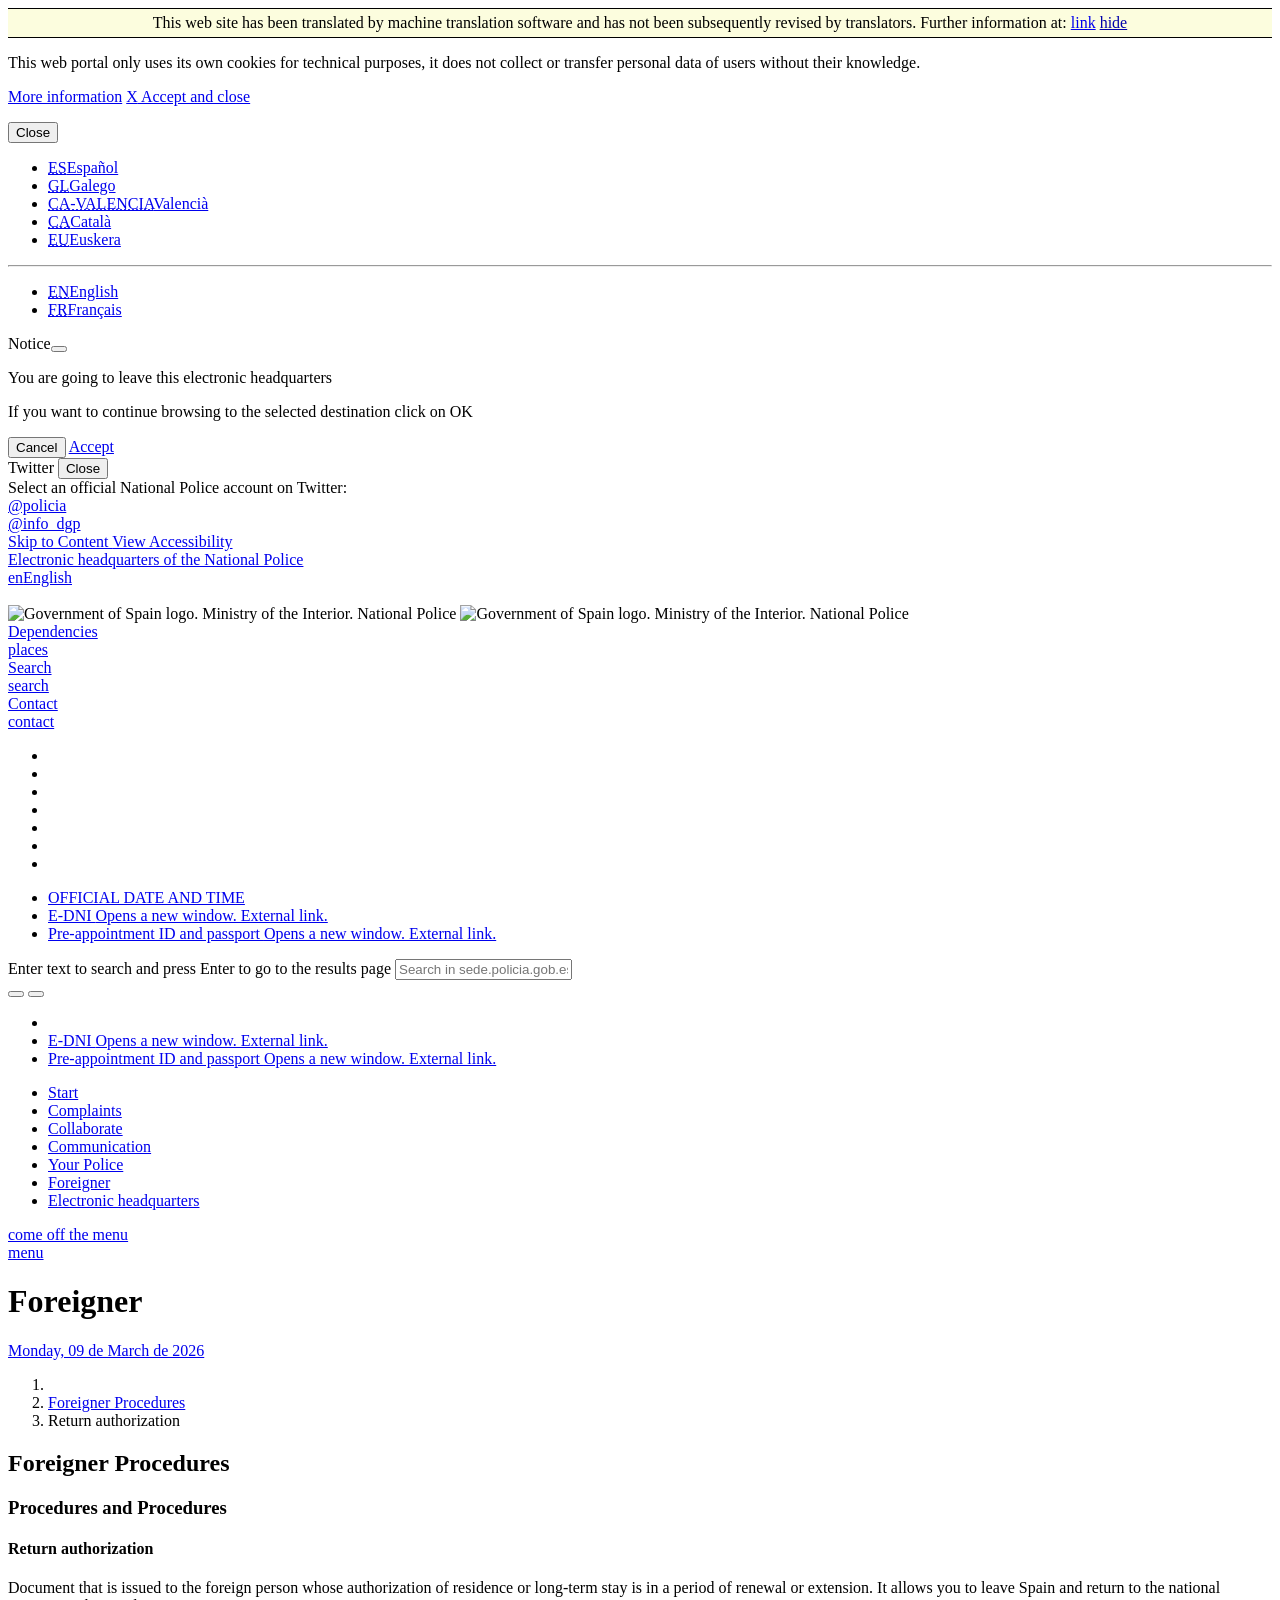
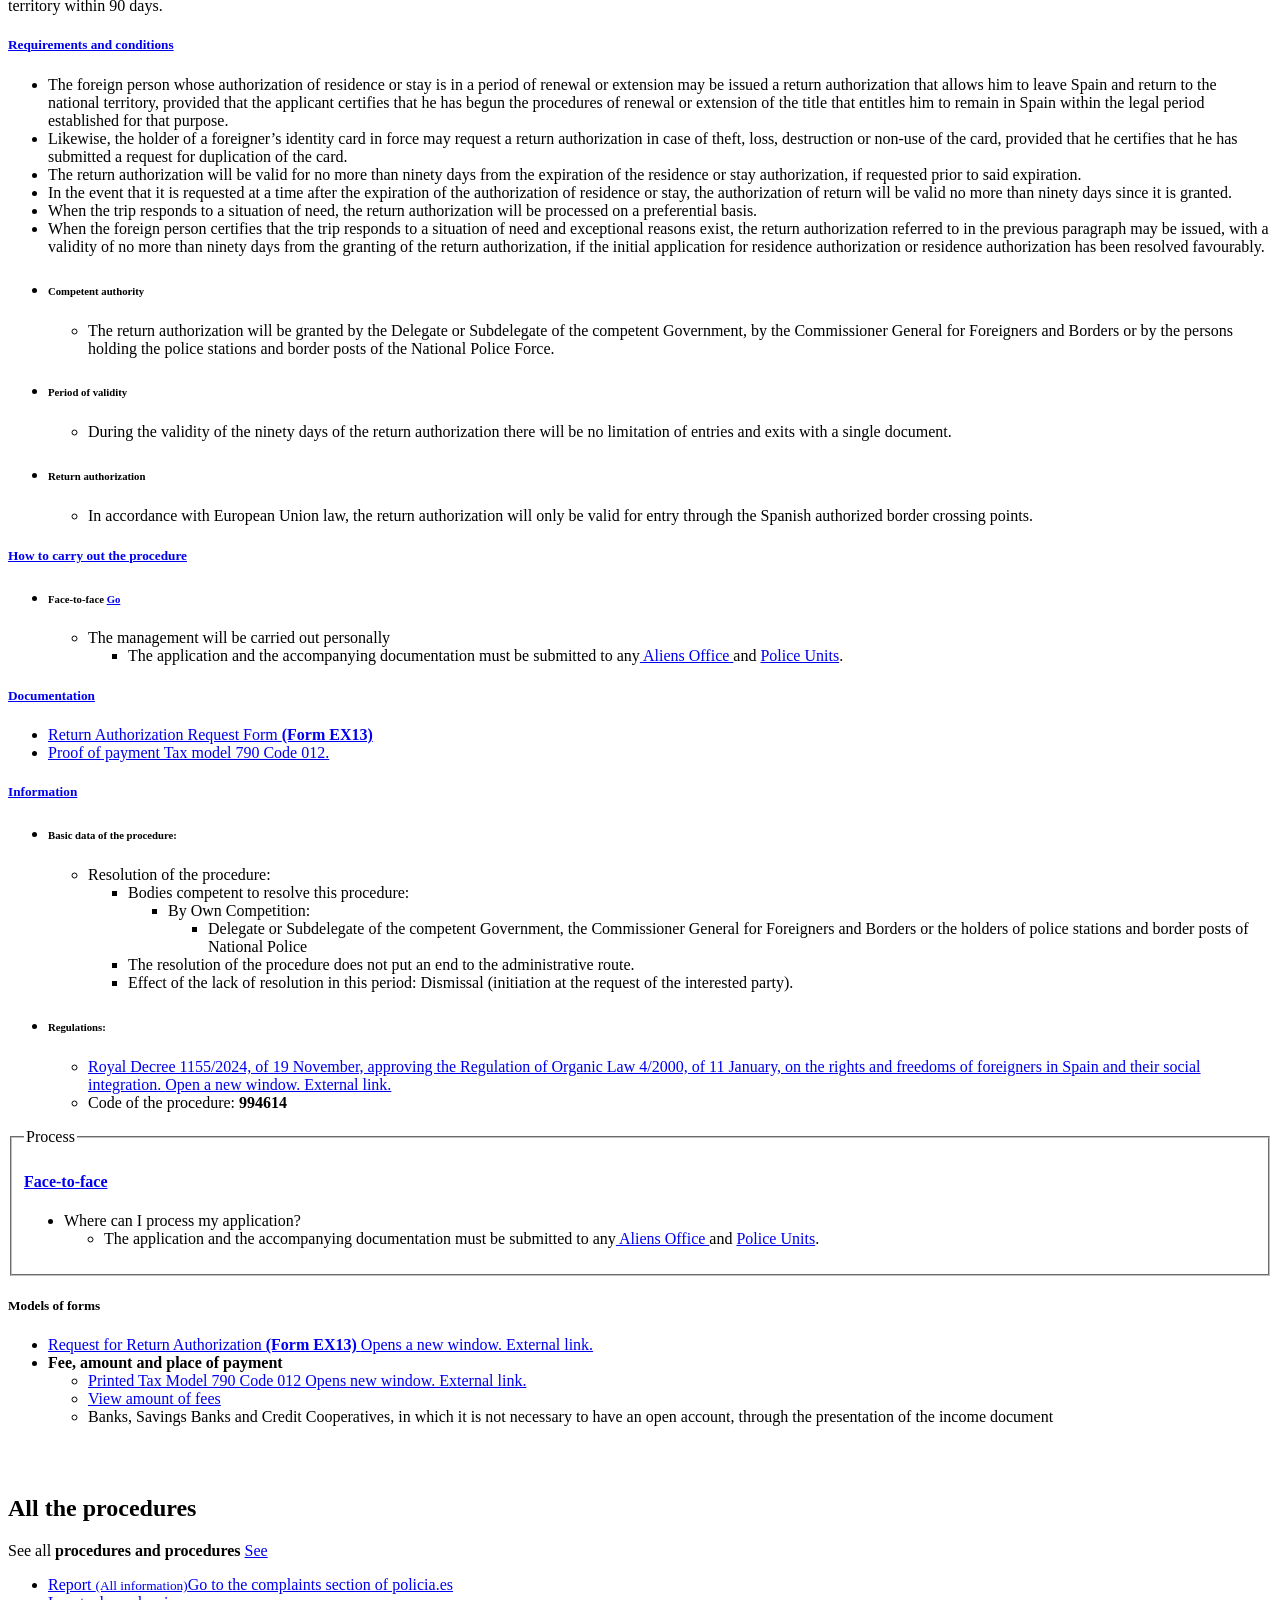
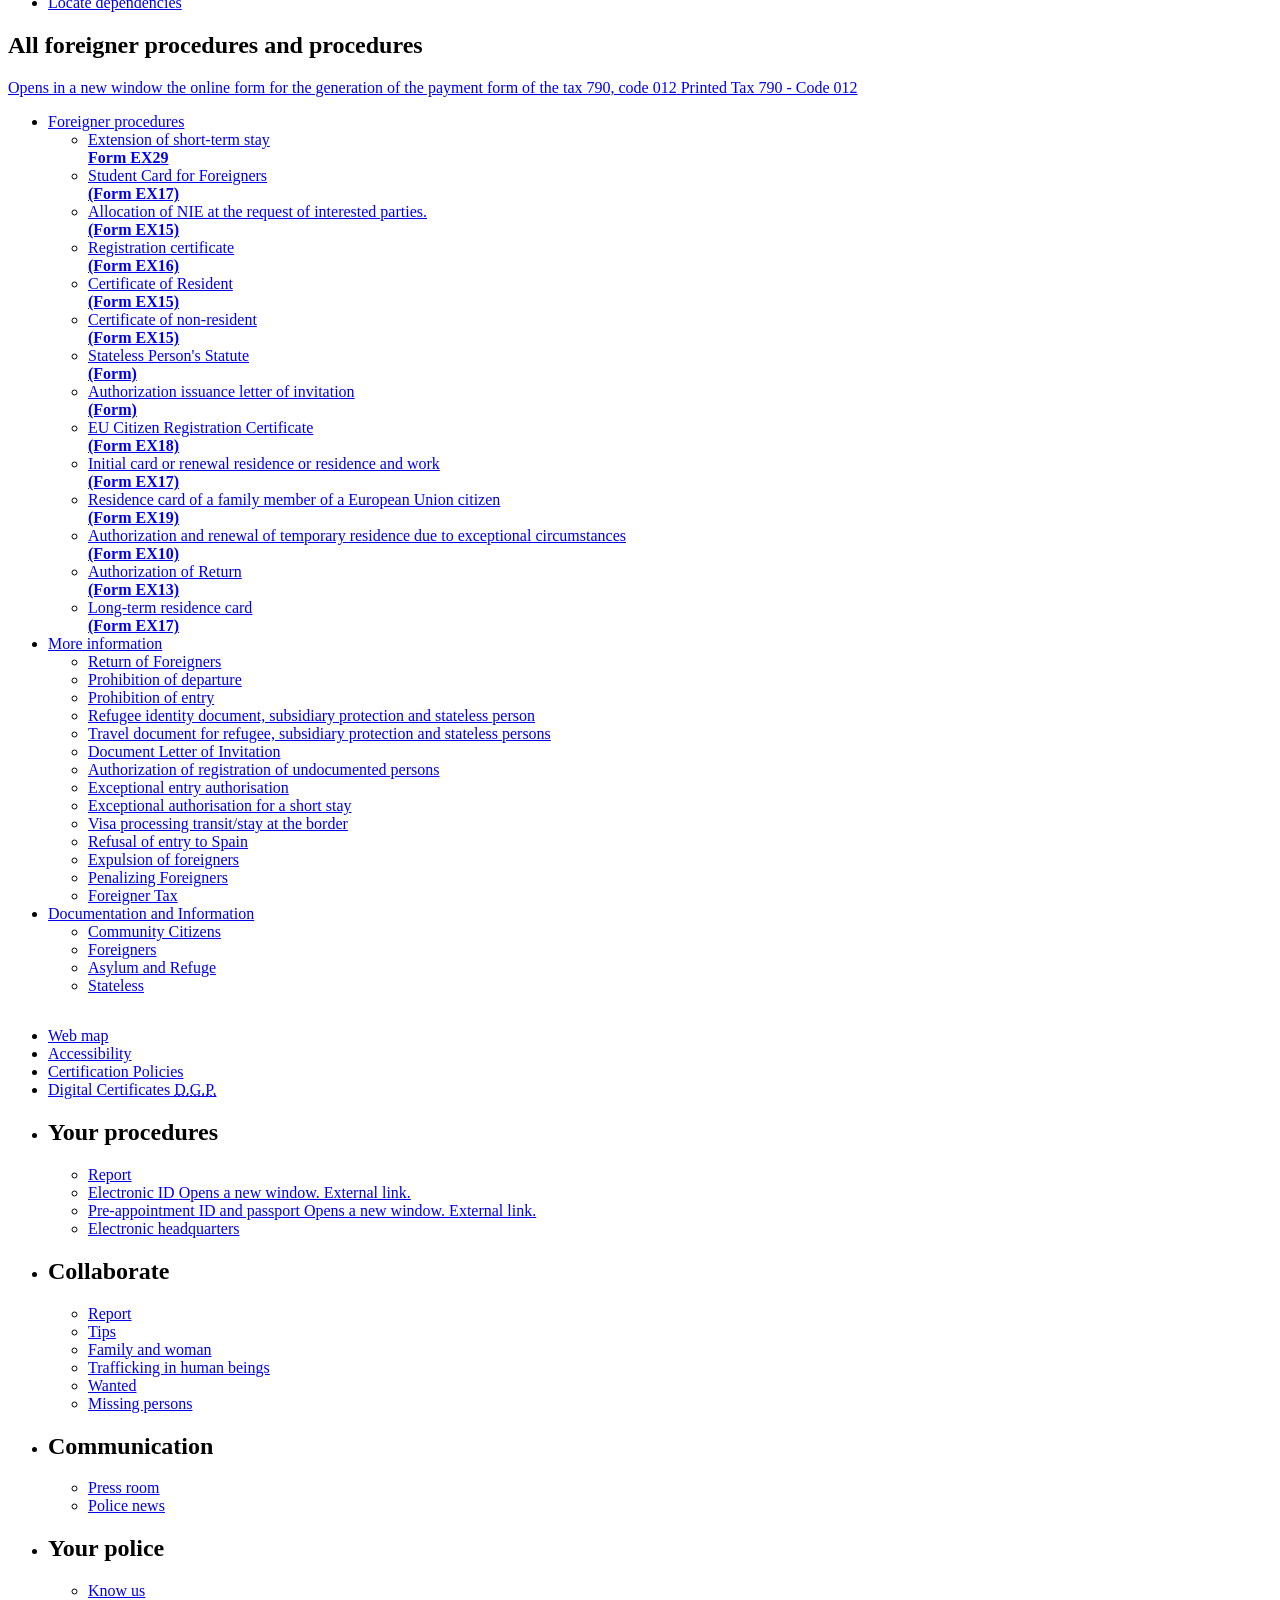
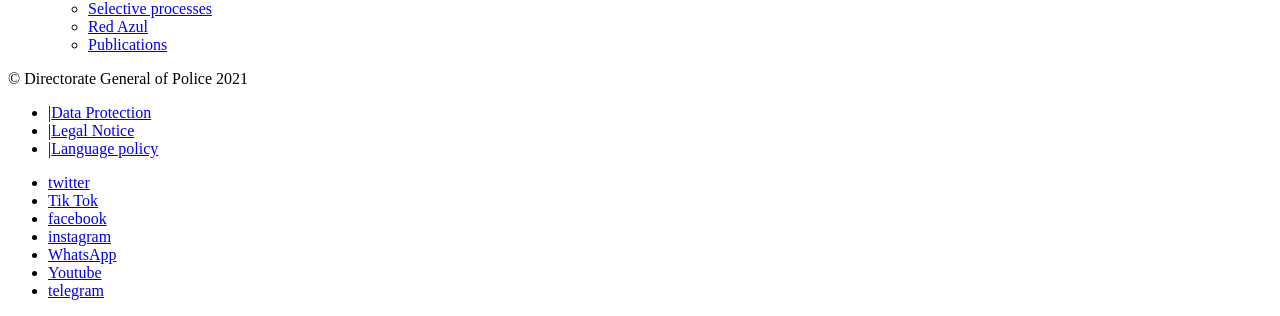
==== commit 6cecf539: "more data added" ====
--- a/sede.html
+++ b/sede.html
@@ -6,7 +6,7 @@
 		<meta name="Keywords" content="Police Page,Policia,Civil Guard, Security Corps,Forces and Security Corps">
         <meta name="viewport" content="width=device-width, initial-scale=1">
 <!-- InstanceBeginEditable name="TITULOPAGINA" -->
-<title>Foreigner - Extension of short-term stay - National Police Headquarters</title>
+<title>Foreigner - Return authorization - National Police Headquarters</title>
 <!-- InstanceEndEditable -->
 		<link rel="apple-touch-icon" sizes="180x180" href="../apple-touch-icon.png">
 		<link rel="icon" type="image/png" sizes="32x32" href="../favicon-32x32.png">
@@ -59,17 +59,17 @@
               <div class="modal-body">
 			  <apertium-notrans>
                 <ul class="rtl_func list-unstyled" aria-label="lenguas cooficiales">
-					<li class="p-1"><a href="/portalCiudadano/_es/tramites_extranjeria_tramite_prorrogaestancia_cortaduracion.php" hreflang="es" xml:lang="es" lang="es" class="lenguajeLabel" title="Español"><abbr title="Español">ES</abbr>Español </a></li>
-					<li class="p-1"><a href="/portalCiudadano/_gl/tramites_extranjeria_tramite_prorrogaestancia_cortaduracion.php" hreflang="gl" xml:lang="gl" lang="gl" class="lenguajeLabel" title="Galego"><abbr title="Galego">GL</abbr>Galego </a></li>
-					<li class="p-1"><a href="/portalCiudadano/_ca-valencia/tramites_extranjeria_tramite_prorrogaestancia_cortaduracion.php" hreflang="ca-valencia" xml:lang="ca-valencia" lang="ca-valencia" class="lenguajeLabel" title="Valencià"><abbr title="Valencià">CA-VALENCIA</abbr>Valencià </a></li> 
-					<li class="p-1"><a href="/portalCiudadano/_ca/tramites_extranjeria_tramite_prorrogaestancia_cortaduracion.php" hreflang="ca" xml:lang="ca" lang="ca" class="lenguajeLabel" title="Català"><abbr title="Catalan">CA</abbr>Català </a></li>
-					<li class="p-1"><a href="/portalCiudadano/_eu/tramites_extranjeria_tramite_prorrogaestancia_cortaduracion.php" hreflang="eu" xml:lang="eu" lang="eu" class="lenguajeLabel" title="Euskera"><abbr title="Euskera">EU</abbr>Euskera </a></li>
+					<li class="p-1"><a href="/portalCiudadano/_es/tramites_extranjeria_tramite_autorizacionregreso.php" hreflang="es" xml:lang="es" lang="es" class="lenguajeLabel" title="Español"><abbr title="Español">ES</abbr>Español </a></li>
+					<li class="p-1"><a href="/portalCiudadano/_gl/tramites_extranjeria_tramite_autorizacionregreso.php" hreflang="gl" xml:lang="gl" lang="gl" class="lenguajeLabel" title="Galego"><abbr title="Galego">GL</abbr>Galego </a></li>
+					<li class="p-1"><a href="/portalCiudadano/_ca-valencia/tramites_extranjeria_tramite_autorizacionregreso.php" hreflang="ca-valencia" xml:lang="ca-valencia" lang="ca-valencia" class="lenguajeLabel" title="Valencià"><abbr title="Valencià">CA-VALENCIA</abbr>Valencià </a></li> 
+					<li class="p-1"><a href="/portalCiudadano/_ca/tramites_extranjeria_tramite_autorizacionregreso.php" hreflang="ca" xml:lang="ca" lang="ca" class="lenguajeLabel" title="Català"><abbr title="Catalan">CA</abbr>Català </a></li>
+					<li class="p-1"><a href="/portalCiudadano/_eu/tramites_extranjeria_tramite_autorizacionregreso.php" hreflang="eu" xml:lang="eu" lang="eu" class="lenguajeLabel" title="Euskera"><abbr title="Euskera">EU</abbr>Euskera </a></li>
 							
                 </ul>
 				<hr class="border-top border-light">
 				<ul class="list-unstyled idiomasExtranjeros" aria-label="lenguas extranjeras">
-					<li class="p-1"><a href="/portalCiudadano/_en/tramites_extranjeria_tramite_prorrogaestancia_cortaduracion.php" hreflang="en" xml:lang="en" lang="en" class="lenguajeLabel" title="English"><abbr title="English">EN</abbr>English </a></li>
-					<li class="p-1"><a href="/portalCiudadano/_fr/tramites_extranjeria_tramite_prorrogaestancia_cortaduracion.php" hreflang="fr" xml:lang="fr" lang="fr" class="lenguajeLabel" title="Français"><abbr title="Français">FR</abbr>Français </a></li>
+					<li class="p-1"><a href="/portalCiudadano/_en/tramites_extranjeria_tramite_autorizacionregreso.php" hreflang="en" xml:lang="en" lang="en" class="lenguajeLabel" title="English"><abbr title="English">EN</abbr>English </a></li>
+					<li class="p-1"><a href="/portalCiudadano/_fr/tramites_extranjeria_tramite_autorizacionregreso.php" hreflang="fr" xml:lang="fr" lang="fr" class="lenguajeLabel" title="Français"><abbr title="Français">FR</abbr>Français </a></li>
 				</ul>
               </apertium-notrans>
 			  </div>
@@ -234,7 +234,7 @@
         <ol class="p-0 m-0">
             <li class="breadcrumb-item home"><a href="index.php" aria-label="Go to the homepage"><i class="fa fa-home" focusable="false"></i></a></li>
             <li class="breadcrumb-item"><a href="tramites_extranjeria.php" aria-label="Go to the homepage">Foreigner Procedures</a></li>
-            <li class="breadcrumb-item active">Extension of short-term stay</li>
+            <li class="breadcrumb-item active">Return authorization</li>
         </ol>
     </nav>
 </section>
@@ -253,123 +253,84 @@
                     <h3 class="title text-center display-2 text-uppercase">Procedures and Procedures</h3>
                 </div>
             </div>
-            <h4 class="tituloH my-3">Extension of short-term stay</h4>
-            <p>To extend, exceptionally, the stay of foreign persons who have entered Spain for purposes other than their residence, work or long term stay.</p>
-           
+            <h4 class="tituloH my-3">Return authorization</h4>
+            <p>Document that is issued to the foreign person whose authorization of residence or long-term stay is in a period of renewal or extension. It allows you to leave Spain and return to the national territory within 90 days.</p>
             <div class="accordion" id="accordionListar">
                 <div class="border-bottom py-3" id="headingRequisitos">
                     <h5><a href="#" id="headingRequisitosEnlace" class="text-left p-0 collapsed" data-toggle="collapse" data-target="#collapseRequisitos" aria-expanded="false" aria-controls="collapseRequisitos"><i class="foo fas fa-plus-square text-danger fa-sm" focusable="false" aria-hidden="true"></i>Requirements and conditions</a></h5>
                     <ul id="collapseRequisitos" class="list-group list-group-flush ml-4 collapse" data-parent="#accordionListar" aria-labelledby="headingRequisitosEnlace">
-                         
-                        <li class="list-group my-3">Those who are in Spain in one of the following cases will be in a situation of short stay:<ul class="list-group my-3">
-                            <li class="sublista">The person who holds a short-stay visa, during its period of validity.</li>
-							<li class="sublista">Anyone who is in Spain for an expected stay of a duration not exceeding ninety calendar days within any period of one hundred and eighty calendar days and is not subject to the visa requirement as established by European Union law.</li>
-							<li class="sublista">Who, exceptionally, has been authorized to stay in Spanish territory for a duration not exceeding ninety calendar days within any period of one hundred and eighty calendar days under the terms of article 51 of RD 1155/2024, of November 19.</li>
-                          </ul>
-                        </li>
-                        <li class="list-group-item"><h6>Classes and typologies</h6>
-                           <ul class="list-group my-3">
-                        
-                             <li class="sublista">Extension of stay without a visa.</li>
-                             <li class="sublista">Extension of the short-stay visa.</li>
-                       
-                          </ul> 
-                        </li>      
-                        
-                        
-                        
-                        <li class="list-group-item"><h6>Who are the stakeholders?</h6>
+                        <li class="list-group-item">The foreign person whose authorization of residence or stay is in a period of renewal or extension may be issued a return authorization that allows him to leave Spain and return to the national territory, provided that the applicant certifies that he has begun the procedures of renewal or extension of the title that entitles him to remain in Spain within the legal period established for that purpose.</li>
+                        <li class="list-group-item">Likewise, the holder of a foreigner’s identity card in force may request a return authorization in case of theft, loss, destruction or non-use of the card, provided that he certifies that he has submitted a request for duplication of the card.</li>
+						  <li class="list-group-item">The return authorization will be valid for no more than ninety days from the expiration of the residence or stay authorization, if requested prior to said expiration.</li>
+						  <li class="list-group-item">In the event that it is requested at a time after the expiration of the authorization of residence or stay, the authorization of return will be valid no more than ninety days since it is granted.</li>
+						 <li class="list-group-item">When the trip responds to a situation of need, the return authorization will be processed on a preferential basis.</li>
+						 <li class="list-group-item">When the foreign person certifies that the trip responds to a situation of need and exceptional reasons exist, the return authorization referred to in the previous paragraph may be issued, with a validity of no more than ninety days from the granting of the return authorization, if the initial application for residence authorization or residence authorization has been resolved favourably.</li>
+                        <li class="list-group-item"><h6>Competent authority</h6>
                             <ul class="list-group my-3">
-                                <li class="sublista">Foreign persons who have entered Spain for purposes other than their residence, work or long-term stay.</li>
+                                <li class="sublista">The return authorization will be granted by the Delegate or Subdelegate of the competent Government, by the Commissioner General for Foreigners and Borders or by the persons holding the police stations and border posts of the National Police Force.</li>
+                               
                             </ul>
                         </li>
-                        <li class="list-group-item"><h6>Duration of the extension</h6>
+                        <li class="list-group-item"><h6>Period of validity</h6>
                             <ul class="list-group my-3">
-                                <li class="sublista">In the case of <strong>entry with visa</strong>, when the duration of the visa is less than three months, the stay may be extended, which in no case may be more than three months in a period of six.</li>
-                                <li class="sublista">In the event of <strong>entry without a visa</strong>, when exceptional circumstances so warrant, the stay of a foreigner foreigner in Spanish territory may be authorized beyond three months.</li>
+                                <li class="sublista">During the validity of the ninety days of the return authorization <span class="font-weight-bold">there will be no limitation of entries and exits with a single document</span>.</li>
                             </ul>
                         </li>
-                        
-                     
-                    </ul>   
+						<li class="list-group-item"><h6>Return authorization</h6>
+                            <ul class="list-group my-3">
+                                <li class="sublista">In accordance with European Union law, the return authorization <span class="font-weight-bold">will only be valid for entry through the Spanish authorized border crossing points</span>.</li>
+                            </ul>
+                        </li>
+                    </ul>    
                 </div>   
-    
-	            <div class="border-bottom py-3" id="headingTramites">
+                <div class="border-bottom py-3" id="headingTramites">
                     <h5><a href="#" id="headingTramitesEnlace" class="text-left p-0 collapsed" data-toggle="collapse" data-target="#collapseTramites" aria-expanded="false" aria-controls="collapseTramites"><i class="foo fas fa-plus-square text-danger fa-sm" focusable="false" aria-hidden="true"></i>How to carry out the procedure</a></h5>
                     <ul id="collapseTramites" class="list-group ml-4 collapse" data-parent="#accordionListar" aria-labelledby="headingTramitesEnlace">
                         <li class="list-unstyled"><h6 class="display-5">Face-to-face <a class="btn btn-sm btn-danger" href="#accordion">Go</a></h6>
-                            <ul class="list-group list-group-flush my-3">
-                                <li class="list-group-item"><a href="#modelosFormularios">Model of request extension of stay.</a></li>
-                                <li class="list-group-item"><a href="#modelosFormularios">Rate model 790, code 012.</a></li>
-                                <li class="list-group-item">The application, together with the documentation that must accompany it, must be submitted to the Superior Headquarters or <a href="dependencias_localizador.php">Police Station </a> of the province where the foreign person is going to stay and will be issued in the competent units determined by the General Directorate of Police</li>
-                           </ul>
-                       </li>
-                  </ul>
-              </div>
-              <div class="border-bottom py-3" id="headingDocumentacion">
-                    <h5><a href="#" id="headingDocumentacionEnlace" class="text-left p-0 collapsed" data-toggle="collapse" data-target="#collapseDocumentacion" aria-expanded="false" aria-controls="collapseDocumentacion"><i class="foo fas fa-plus-square text-danger fa-sm" focusable="false" aria-hidden="true"></i>Documentation</a></h5>
-                    <ul id="collapseDocumentacion" class="list-group ml-4 collapse" data-parent="#accordionListar" aria-labelledby="headingDocumentacionEnlace">
-                        <li class="list-unstyled"><h6>Documents for the visa extension</h6>
-                            <ul class="list-group list-group-flush my-3">
-                                <li class="list-group-item"><a href="#modelosFormularios">Model of request extension of stay.</a></li>
-                                <li class="list-group-item"><a href="#modelosFormularios">Proof of payment Tax model 790 Code 012.</a></li>
-                                <li class="list-group-item">Ordinary passport or travel document, valid longer than the length of stay requested, which will be recorded in the file and returned to the interested party.</li>
-                                <li class="list-group-item">Accreditation of the reasons given for the application, which must be exceptional, in the case of nationals of States that do not require a visa for entry into Spain and of a humanitarian nature, force majeure or serious personal reasons in the case of nationals of States that do require a visa for entry into Spain.</li>
-                                <li class="list-group-item">Sufficient proof that it has adequate financial means for the extension time requested, in the terms established in title I, Regime of entry and exit from Spanish territory, of RD 1155/2024, of 19 November.</li>
-                                <li class="list-group-item">Travel assistance insurance with the same coverage as that required for the application of the short-stay visa, and with a validity equal to or greater than the extension requested.</li>
-                                <li class="list-group-item">Guarantees of return to the country of origin or, where appropriate, of admission to the third State of destination, prior to the date of completion of the extension requested. The contribution of a ticket purchased in the name of the applicant with a closed date of return prior to the end of the period of extension of stay requested may serve as evidence of this circumstance.</li>
-                            </ul>
-                        </li>
-                  </ul>
-            </div>
-                <div class="border-bottom py-3" id="headingInfo">
-                    <h5><a href="#" id="headingInfoEnlace" class="text-left p-0 collapsed" data-toggle="collapse" data-target="#collapseInfo" aria-expanded="false" aria-controls="collapseInfo"><i class="foo fas fa-plus-square text-danger fa-sm" focusable="false" aria-hidden="true"></i>Information</a></h5>
-                    <ul id="collapseInfo" class="list-group ml-4 collapse" data-parent="#accordionListar" aria-labelledby="headingInfoEnlace">
-                        <li class="list-unstyled"><h6><strong>Basic data of the procedure:</strong></h6>
-                            <ul class="list-group list-group-flush my-3">
-                               
-                                <li class="list-group-item">Resolution of the procedure:<ul class="list-group my-3">
-                                        <li class="sublista">Bodies competent to resolve this procedure:<ul class="list-group my-3">
-                                                <li class="sublista">The extension of stay may be granted by the Sub-Delegates of the Government, by the Government Delegates in the Uniprovincial Autonomous Communities, and by the General Commissioner for Foreigners and Borders of the General Directorate of the Police, after a report from the Superior Headquarters or Police Station.</li>
-                                            </ul>
-                                        </li>
-                                        <li class="sublista">The resolution of the procedure does put an end to the administrative route.</li>
-                                        <li class="sublista">Effect of the lack of resolution in this period: Dismissal (initiation at the request of the interested party).</li>
-                                        <li class="sublista">Regulations governing administrative silence:<ul class="list-group my-3">
-                                                <li class="sublista">ORGANIC LAW 4/2000 of 11 January, on the rights and freedoms of foreigners and their social integration.</li>
-                                            </ul>
-                                        </li>
-                                    </ul>
-                                </li>
-                                <li class="list-group-item">Resources that can be interposed:<ul class="list-group my-3">
-                                        <li class="sublista">Replacement<ul class="list-group my-3">
-                                                <li class="sublista">Organ that resolves the resource: Organ that dictated the act.</li>
-                                                <li class="sublista">Period for lodging an appeal: 1 month.</li>
-                                            </ul>
-                                        </li>
-                                        <li class="sublista">Contentious - Administrative<ul class="list-group my-3">
-                                                <li class="sublista">Organ that resolves the resource:<ul class="list-group my-3">
-                                                        <li class="sublista">Contentious Court - Administrative.</li>
-                                                        <li class="sublista">Central Administrative Litigation Courts; Administrative Litigation Chambers of the High Court of Justice.</li>
-                                                        <li class="sublista">Administrative Litigation Division of the National High Court; Administrative Litigation Division of the Supreme Court.</li>
-                                                    </ul>
-                                                </li>
-                                                <li class="sublista">Period for lodging an appeal: 2 months.</li>
-                                            </ul>
-                                        </li>
+                            <ul class="list-group my-3">
+                                <li class="list-group-item border-0 p-0">The management will be carried out personally<ul class="list-group my-3">
+                                        <li class="sublista">The application and the accompanying documentation must be submitted to any<a href="https://www.mptfp.gob.es/portal/delegaciones_gobierno/extranjeria/extranjeria_ddgg.html" title="Open a new window (external link)" target="_blank"> Aliens Office <i class="fas fa-external-link-alt fa-xs"></i><span class="sr-only"></span></a> and <a href="dependencias_localizador.php" title="Open a new window" target="_blank">Police Units</a>.</li>
                                     </ul>
                                 </li>
                             </ul>
                         </li>
+                    </ul>
+                </div>
+                <div class="border-bottom py-3" id="headingDocumentacion">
+                    <h5><a href="#" id="headingDocumentacionEnlace" class="text-left p-0 collapsed" data-toggle="collapse" data-target="#collapseDocumentacion" aria-expanded="false" aria-controls="collapseDocumentacion"><i class="foo fas fa-plus-square text-danger fa-sm" focusable="false" aria-hidden="true"></i>Documentation</a></h5>
+                    <ul id="collapseDocumentacion" class="list-group list-group-flush ml-4 collapse mb-3" data-parent="#accordionListar" aria-labelledby="headingDocumentacionEnlace">
+                        <li class="list-group-item"><a href="#modelosFormularios">Return Authorization Request Form <strong>(Form EX13)</strong> <i class="fas fa-sign-in-alt fa-fw" data-fa-transform="shrink-6" data-fa-mask="fas fa-circle" focusable="false"></i></a></li>
+                        <li class="list-group-item"><a href="#modelosFormularios">Proof of payment Tax model 790 Code 012.</a></li>	
+                    </ul>
+                </div>
+                <div class="border-bottom py-3" id="headingInfo">
+                    <h5><a href="#" id="headingInfoEnlace" class="text-left p-0 collapsed" data-toggle="collapse" data-target="#collapseInfo" aria-expanded="false" aria-controls="collapseInfo"><i class="foo fas fa-plus-square text-danger fa-sm" focusable="false" aria-hidden="true"></i>Information</a></h5>
+                    <ul id="collapseInfo" class="list-group list-group-flush ml-4 collapse" data-parent="#accordionListar" aria-labelledby="headingInfoEnlace">
+                        <li class="list-unstyled"><h6><strong>Basic data of the procedure:</strong></h6>
+                            <ul class="list-group my-3">
+                         
+                                <li class="list-group-item">Resolution of the procedure:<ul class="list-group my-3">
+                                        <li class="sublista">Bodies competent to resolve this procedure:<ul class="list-group my-3">
+                                                <li class="sublista">By Own Competition:<ul class="list-group my-3">
+                                                        <li class="sublista">Delegate or Subdelegate of the competent Government, the Commissioner General for Foreigners and Borders or the holders of police stations and border posts of National Police</li>
+                                                    </ul>
+                                                </li>
+                                            </ul>
+                                        </li>
+                                        <li class="sublista">The resolution of the procedure does not put an end to the administrative route.</li>
+                                        <li class="sublista">Effect of the lack of resolution in this period: Dismissal (initiation at the request of the interested party).</li>
+                                    </ul>
+                                </li>
+                            </ul>
+                        </li>
                         <li class="list-unstyled"><h6><strong>Regulations:</strong></h6>
-                            <ul class="list-group list-group-flush my-3">
-                                <li class="list-group-item"><a href="https://www.boe.es/eli/es/lo/2000/01/11/4" title="ORGANIC LAW 4/2000 of 11 January, on the rights and freedoms of foreigners and their social integration. Open a new window (external link)." target="_blank">ORGANIC LAW 4/2000 of 11 January, on the rights and freedoms of foreigners and their social integration. <i class="fas fa-external-link-alt fa-xs"></i><span class="sr-only">Open a new window. External link.</span></a></li>
-                                <li class="list-group-item"><a href="https://www.boe.es/buscar/doc.php?id=BOE-A-2024-24099" title="Open a new window (external link)." target="_blank">Royal Decree 1155/2024, of 19 November, approving the Regulation of Organic Law 4/2000, of 11 January, on the rights and freedoms of foreigners in Spain and their social integration. <i class="fas fa-external-link-alt fa-xs"></i><span class="sr-only">Open a new window. External link.</span></a></li>
-                                <li class="list-group-item">Code of the procedure: <strong>994236</strong></li>
+                            <ul class="list-group my-3">
+                                <li class="list-group-item"><a href="https://www.boe.es/buscar/doc.php?id=BOE-A-2024-24099" title="Open a new window (external link)." target="_blank">Royal Decree 1155/2024, of 19 November, approving the Regulation of Organic Law 4/2000, of 11 January, on the rights and freedoms of foreigners in Spain and their social integration. <i class="fas fa-external-link-alt fa-xs"></i><span class="sr-only">Open a new window. External link.</span></a></li>			
+                                <li class="list-group-item">Code of the procedure: <strong>994614</strong></li>
                             </ul>    
                         </li>
-                    </ul>   
-                </div>
+                    </ul>    
+                </div> 
             </div>  
             <section class="acordeon" id="accordion">
                 <fieldset class="mt-4">
@@ -380,20 +341,20 @@
                             <div>
                                 <ul class="list-group my-3">
                                     <li class="list-group-item px-0 border-0">Where can I process my application?<ul class="list-group my-3">
-                                             <li class="sublista">The application together with the accompanying documentation must be submitted to any<a href="https://www.mptfp.gob.es/portal/delegaciones_gobierno/extranjeria/extranjeria_ddgg.html" title="Open a new window (external link)" target="_blank"> Aliens Office <i class="fas fa-external-link-alt fa-xs"></i><span class="sr-only"></span></a>, Superior Headquarters or <a href="dependencias_localizador.php" "="">Police Station </a> of the locality where it is located.</li>
+                                            <li class="sublista">The application and the accompanying documentation must be submitted to any<a href="https://www.mptfp.gob.es/portal/delegaciones_gobierno/extranjeria/extranjeria_ddgg.html" title="Open a new window (external link)" target="_blank"> Aliens Office <i class="fas fa-external-link-alt fa-xs"></i><span class="sr-only"></span></a> and <a href="dependencias_localizador.php" title="Open a new window" target="_blank">Police Units</a>.</li>
                                         </ul>
                                     </li>
                                 </ul>
                             </div>
                         </div>
                     </div>
-                </fieldset>
+                    </fieldset>
             </section>
-            <div class="card id=" modelosFormularios"="">
+            <div class="card" id="modelosFormularios">
                 <h5 class="card-header display-2 bg-light">Models of forms</h5>
                 <div class="card-body">				
                     <ul class="list-group my-3 list-group-flush">
-                        <li class="list-group-item"><a href="https://www.inclusion.gob.es/documents/d/migraciones/ex29-formulario-solicitud-de-prorroga-de-estancia-de-corta-duracion" target="_blank" title="Open a new window (external link)">Application for authorization of stay and extensions (LO 4/2000 and RD 1155/2024) <strong>(Form EX29)</strong> <i class="fas fa-external-link-alt fa-xs" focusable="false"></i><span class="sr-only">Opens new window</span></a></li>	
+                        <li class="list-group-item"><a href="https://www.inclusion.gob.es/documents/d/migraciones/ex13-formulario-autorizacion-de-regreso" target="_blank" title="Request for permission to return. Open a new window. External link.">Request for Return Authorization <strong>(Form EX13)</strong> <i class="fas fa-external-link-alt fa-xs" focusable="false"></i><span class="sr-only">Opens a new window. External link.</span></a></li>	
                         <li class="list-group-item"><strong>Fee, amount and place of payment</strong><ul class="list-group">
                                 <li class="list-group-item"><a href="https://sede.policia.gob.es/Tasa790_012/" title="Printed Tax Model 790 Code 012. Open a new window (external link)." target="_blank">Printed Tax Model 790 Code 012 <i class="fas fa-external-link-alt fa-xs"></i><span class="sr-only">Opens new window. External link.</span></a></li>
                                 <li class="list-group-item"><a href="tramites_extranjeria_tasas.php" title="View amount of fees">View amount of fees<i class="fas fa-arrow-alt-circle-right fa-xs" focusable="false"></i></a></li>
@@ -435,7 +396,7 @@
 			<ul class="list-group list-group-flush p-0">
 				<li class="list-group-item border-bottom-0 px-0 pb-0"><a href="#" id="headingTramitesExtranjeriaEnlace" class="text-dark collapsed display-5 show px-3 mb-3 d-block" aria-label="List of contents of foreigner" data-toggle="collapse" data-target="#tramites_extranjeria" aria-expanded="true" aria-controls="tramites_extranjeria"><i class="foo fas fa-minus-square text-success fa-sm" focusable="false" aria-hidden="true"></i>Foreigner procedures</a><ul class="list-group list-group-flush collapse show mt-3" id="tramites_extranjeria" data-parent="#accordeonExtranjeria">
 									
-						<li class="list-group-item border-top border-bottom border-light bg-light border-left border-top-0 border-3 border-bottom-0 border-right-0 border-dark"><a class="text-dark" href="tramites_extranjeria_tramite_prorrogaestancia_cortaduracion.php"><div>Extension of short-term stay</div><div><i class="fa fa-grip-vertical mr-1" focusable="false"></i><strong>Form EX29</strong> <i class="fas fa-sign-in-alt fa-fw" data-fa-transform="shrink-6" data-fa-mask="fas fa-circle" focusable="false"></i></div></a></li>
+						<li class="list-group-item border-top border-bottom border-light"><a href="tramites_extranjeria_tramite_prorrogaestancia_cortaduracion.php"><div>Extension of short-term stay</div><div><i class="fa fa-grip-vertical mr-1" focusable="false"></i><strong>Form EX29</strong> <i class="fas fa-sign-in-alt fa-fw" data-fa-transform="shrink-6" data-fa-mask="fas fa-circle" focusable="false"></i></div></a></li>
 						<li class="list-group-item border-top border-bottom border-light"><a href="tramites_extranjeria_tramite_tarjetaestudiantesextranjeros_inicial_renovacion.php"><div>Student Card for Foreigners</div><div><i class="fa fa-grip-vertical mr-1" focusable="false"></i><strong>(Form EX17)</strong> <i class="fas fa-sign-in-alt fa-fw" data-fa-transform="shrink-6" data-fa-mask="fas fa-circle" focusable="false"></i></div></a></li>
 						<!--<li class="list-group-item border-top border-bottom border-light ">
 							<a class="" href="tramites_extranjeria_tramite_prorrogaestancia_estudios.php"><div> Prórroga de la autorización de estancia por estudios, movilidad de alumnos, prácticas no laborales o servicios de voluntariado </div><div><i class="fa fa-grip-vertical mr-1" focusable="false"></i><strong>(Formulario EX00)</strong> <i class="fas fa-sign-in-alt fa-fw" data-fa-transform="shrink-6" data-fa-mask="fas fa-circle" focusable="false"></i></div></a>
@@ -450,7 +411,7 @@
 						<li class="list-group-item border-top border-bottom border-light"><a href="tramites_extranjeria_tramite_tarjeta_residencia_residenciaytrabajo.php"><div>Initial card or renewal residence or residence and work</div><div><i class="fa fa-grip-vertical mr-1" focusable="false"></i><strong>(Form EX17)</strong> <i class="fas fa-sign-in-alt fa-fw" data-fa-transform="shrink-6" data-fa-mask="fas fa-circle" focusable="false"></i></div></a></li>
 						<li class="list-group-item border-top border-bottom border-light"><a href="tramites_extranjeria_tramite_tarjetaresidencia_defamiliardeciudadano.php"><div>Residence card of a family member of a European Union citizen</div><div><i class="fa fa-grip-vertical mr-1" focusable="false"></i><strong>(Form EX19)</strong> <i class="fas fa-sign-in-alt fa-fw" data-fa-transform="shrink-6" data-fa-mask="fas fa-circle" focusable="false"></i></div></a></li>
 						<li class="list-group-item border-top border-bottom border-light"><a href="tramites_extranjeria_tramite_residenciatemporal_circunstanciasexcepcionales.php"><div>Authorization and renewal of temporary residence due to exceptional circumstances</div><div><i class="fa fa-grip-vertical mr-1" focusable="false"></i><strong>(Form EX10)</strong> <i class="fas fa-sign-in-alt fa-fw" data-fa-transform="shrink-6" data-fa-mask="fas fa-circle" focusable="false"></i></div></a></li>
-						<li class="list-group-item border-top border-bottom border-light"><a href="tramites_extranjeria_tramite_autorizacionregreso.php"><div>Authorization of Return</div><div><i class="fa fa-grip-vertical mr-1" focusable="false"></i><strong>(Form EX13)</strong> <i class="fas fa-sign-in-alt fa-fw" data-fa-transform="shrink-6" data-fa-mask="fas fa-circle" focusable="false"></i></div></a></li>
+						<li class="list-group-item border-top border-bottom border-light bg-light border-left border-top-0 border-3 border-bottom-0 border-right-0 border-dark"><a class="text-dark" href="tramites_extranjeria_tramite_autorizacionregreso.php"><div>Authorization of Return</div><div><i class="fa fa-grip-vertical mr-1" focusable="false"></i><strong>(Form EX13)</strong> <i class="fas fa-sign-in-alt fa-fw" data-fa-transform="shrink-6" data-fa-mask="fas fa-circle" focusable="false"></i></div></a></li>
 						<li class="list-group-item border-top border-bottom-0 border-light"><a href="tramites_extranjeria_tramite_tarjetaresidencia_largaduracion.php"><div>Long-term residence card</div>
 							<div><i class="fa fa-grip-vertical mr-1" focusable="false"></i><strong>(Form EX17)</strong> <i class="fas fa-sign-in-alt fa-fw" data-fa-transform="shrink-6" data-fa-mask="fas fa-circle" focusable="false"></i></div></a></li>
 					</ul>
